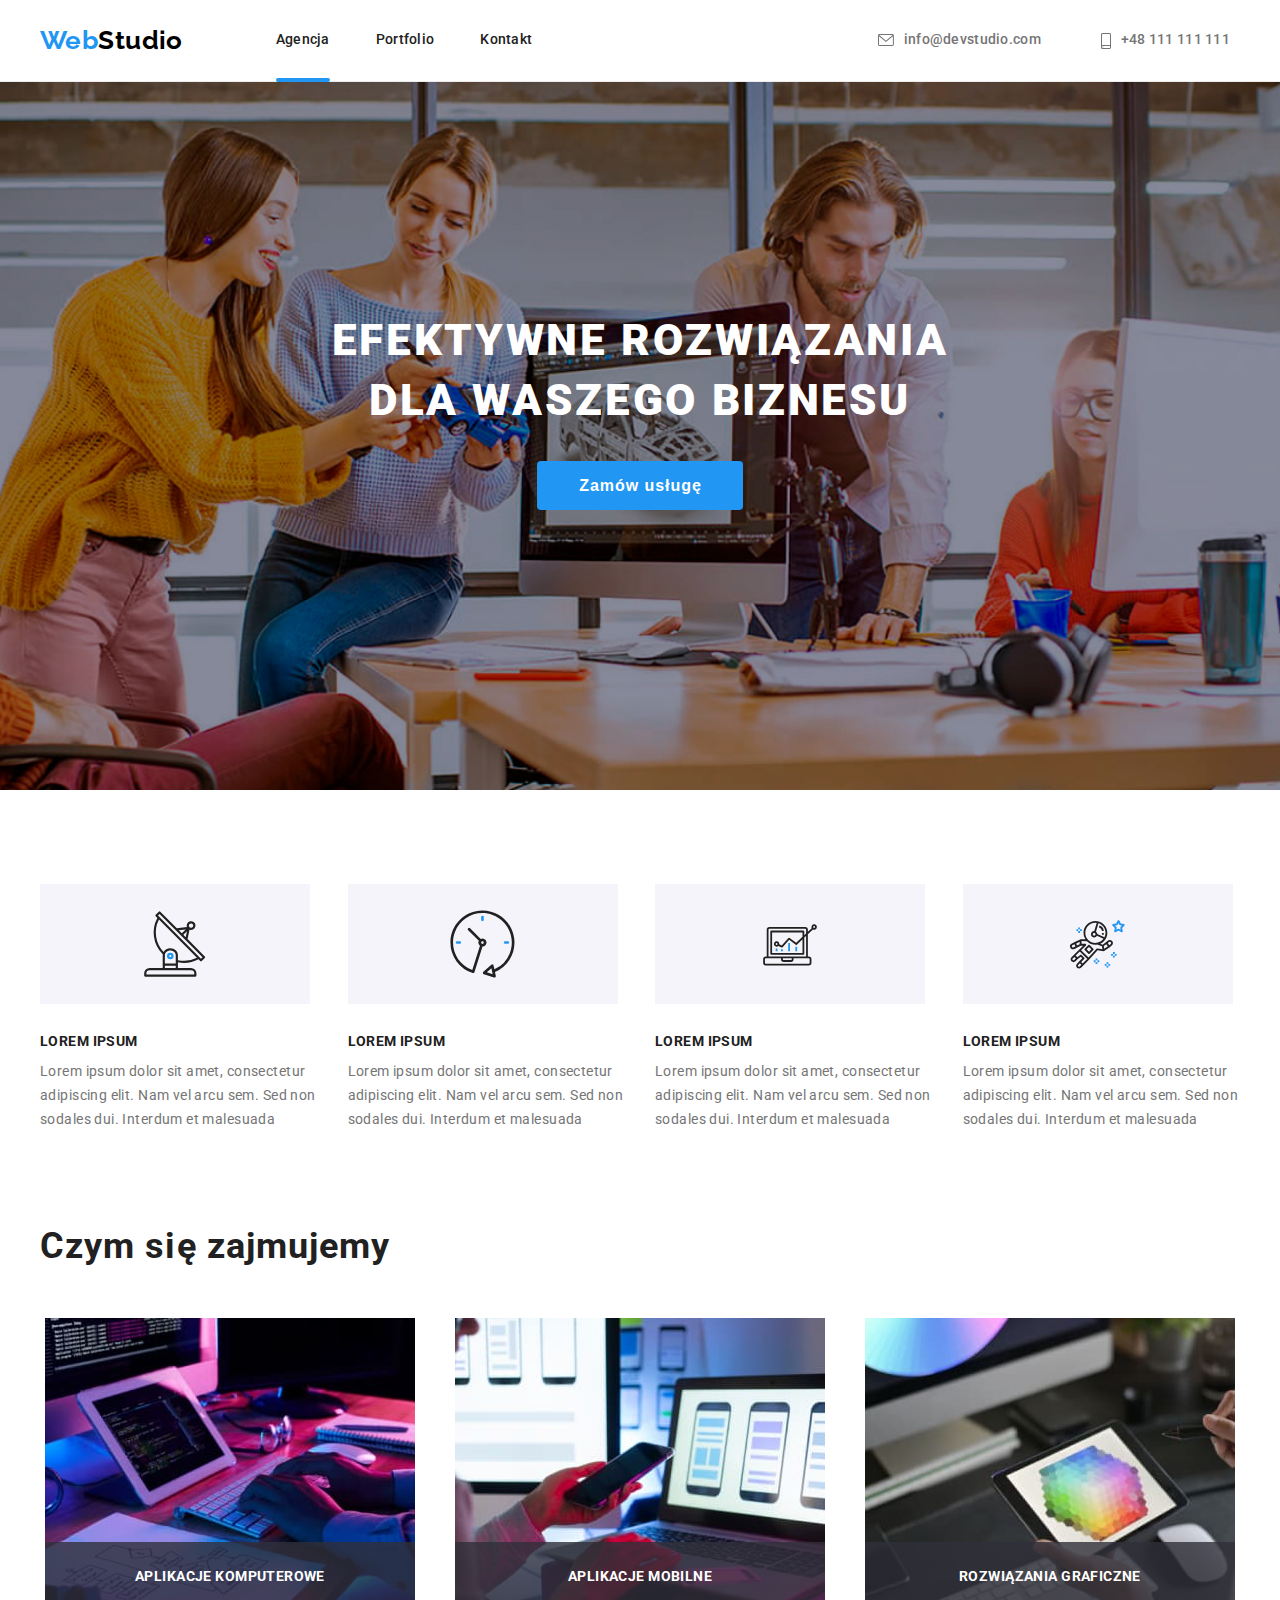
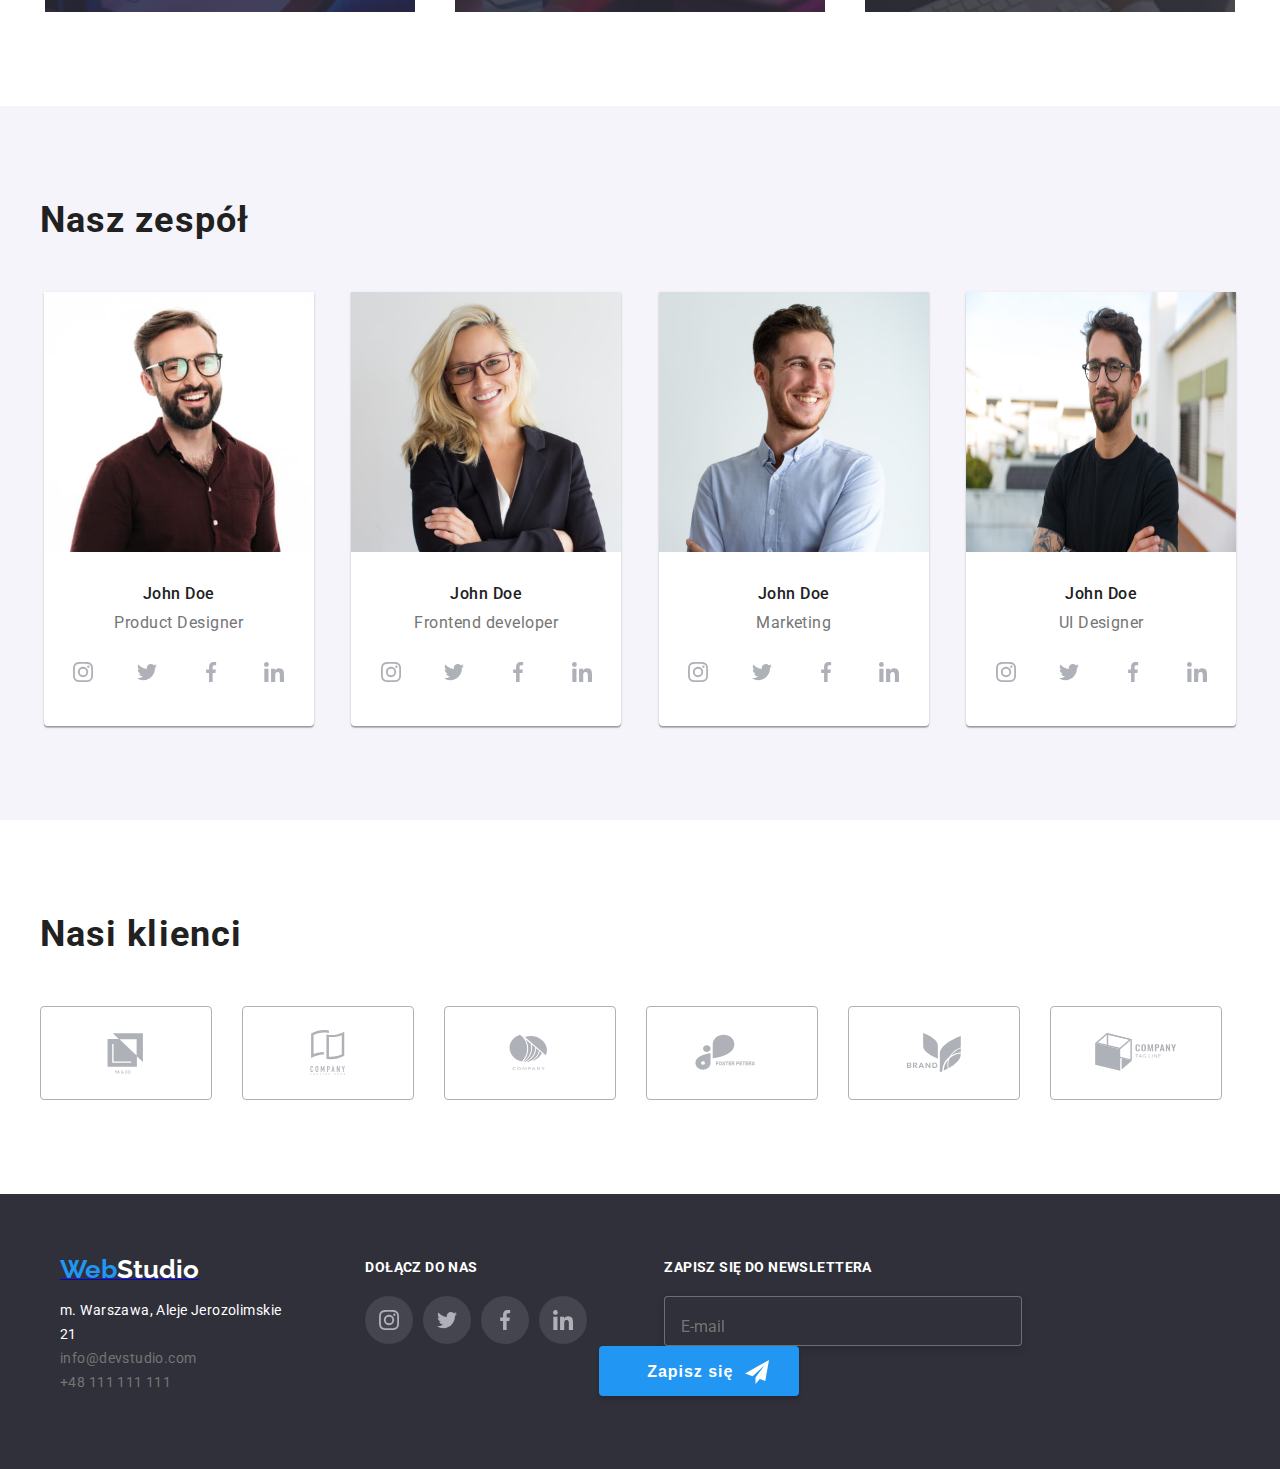
==== index.html @ e1904787 "custom checkbox" ====
<!DOCTYPE html>
<html lang="pl">
  <head>
    <title>WebStudio</title>
    <meta name="description" content="Strona poświęcona projektowaniu stron internetowych." />
    <meta charset="UTF-8" />
    <meta http-equiv="X-UA-Compatible" content="IE=edge" />
    <meta name="viewport" content="width=device-width, initial-scale=1.0" />
    <link rel="preconnect" href="https://fonts.googleapis.com" />
    <link rel="preconnect" href="https://fonts.gstatic.com" crossorigin />
    <link
      href="https://fonts.googleapis.com/css2?family=Raleway:wght@700&family=Roboto:wght@400;500;700;900&display=swap"
      rel="stylesheet"
    />
    <link
      rel="stylesheet"
      href="./modern-normalize.min.css"
      integrity="sha512-wpPYUAdjBVSE4KJnH1VR1HeZfpl1ub8YT/NKx4PuQ5NmX2tKuGu6U/JRp5y+Y8XG2tV+wKQpNHVUX03MfMFn9Q=="
      crossorigin="anonymous"
      referrerpolicy="no-referrer"
    />
    <link rel="stylesheet" href="./css/styles.css" />
  </head>

  <body>
    <header class="header">
      <div class="cointainer">
        <div class="logo-menu">
          <a class="a" href="./"><span class="web">Web</span><span class="studio">Studio</span></a>
          <nav>
            <ul class="menu">
              <li><a class="link-nav is-on" href="./">Agencja</a></li>
              <li><a class="link-nav" href="./portfolio.html">Portfolio</a></li>
              <li><a class="link-nav" href="#contact">Kontakt</a></li>
            </ul>
          </nav>
        </div>
        <ul class="contact-header">
          <li>
            <a class="link-contact-header" href="mailto:info@devstudio.com">
              <svg class="icon-mailto" width="16" height="12">
                <use href="./images/icons.svg#icon-envelope-1"></use></svg
              >info@devstudio.com</a
            >
          </li>
          <li>
            <a class="link-contact-header" href="tel:+48111111111">
              <svg class="icon-smartphone" width="10" height="16">
                <use href="./images/icons.svg#icon-smartphone-1"></use></svg
              >+48 111 111 111</a
            >
          </li>
        </ul>
      </div>
    </header>

    <main>
      <section class="main-box">
        <h1 class="h1" class="cointainer">
          EFEKTYWNE ROZWIĄZANIA <br />
          DLA WASZEGO BIZNESU
        </h1>
        <button class="button" type="button" data-modal-open>Zamów usługę</button>
      </section>
      <section class="section">
        <h2 hidden>Nasze zalety</h2>
        <ul class="name-card">
          <li class="item">
            <div class="icon">
              <svg width="65.32" height="70">
                <use href="./images/icons.svg#icon-antenna-1-1"></use>
              </svg>
            </div>
            <h3 class="advantages">LOREM IPSUM</h3>
            <p class="advantages-paragraph">
              Lorem ipsum dolor sit amet, consectetur adipiscing elit. Nam vel arcu sem. Sed non
              sodales dui. Interdum et malesuada
            </p>
          </li>
          <li class="item">
            <div class="icon">
              <svg width="66.96" height="70">
                <use href="./images/icons.svg#icon-clock-1-1"></use>
              </svg>
            </div>
            <h3 class="advantages">LOREM IPSUM</h3>
            <p class="advantages-paragraph">
              Lorem ipsum dolor sit amet, consectetur adipiscing elit. Nam vel arcu sem. Sed non
              sodales dui. Interdum et malesuada
            </p>
          </li>
          <li class="item">
            <div class="icon">
              <svg width="70" height="53.69">
                <use href="./images/icons.svg#icon-diagram-1-1"></use>
              </svg>
            </div>
            <h3 class="advantages">LOREM IPSUM</h3>
            <p class="advantages-paragraph">
              Lorem ipsum dolor sit amet, consectetur adipiscing elit. Nam vel arcu sem. Sed non
              sodales dui. Interdum et malesuada
            </p>
          </li>
          <li class="item">
            <div class="icon">
              <svg width="54.83" height="60.66">
                <use href="./images/icons.svg#icon-astronaut-1-1"></use>
              </svg>
            </div>
            <h3 class="advantages">LOREM IPSUM</h3>
            <p class="advantages-paragraph">
              Lorem ipsum dolor sit amet, consectetur adipiscing elit. Nam vel arcu sem. Sed non
              sodales dui. Interdum et malesuada
            </p>
          </li>
        </ul>
      </section>
      <section class="projects">
        <h2 class="h2">Czym się zajmujemy</h2>
        <ul class="name-card">
          <li class="item-projects">
            <figure class="img-with-title">
              <img src="images/img.jpg" alt="komputer1" width="370" height="294" />
              <figcaption class="img-title">APLIKACJE KOMPUTEROWE</figcaption>
            </figure>
          </li>
          <li class="item-projects">
            <figure class="img-with-title">
              <img src="images/img1.jpg" alt="komputer2" width="370" height="294" />
              <figcaption class="img-title">APLIKACJE MOBILNE</figcaption>
            </figure>
          </li>
          <li class="item-projects">
            <figure class="img-with-title">
              <img src="images/img2.jpg" alt="komputer3" width="370" height="294" />
              <figcaption class="img-title">ROZWIĄZANIA GRAFICZNE</figcaption>
            </figure>
          </li>
        </ul>
      </section>
      <section class="team">
        <div class="team-box">
          <h2 class="h2">Nasz zespół</h2>
          <ul class="name-card">
            <li class="item-team">
              <img
                src="images/img3.jpg"
                alt="uśmiechnięty mężczyzna w okularach"
                width="270"
                height="260"
              />
              <h3 class="h3">John Doe</h3>
              <p class="p">Product Designer</p>
              <div class="icon-container">
                <a class="icon-social-media"
                  ><svg width="20" height="20" viewBox="0 0 40 40">
                    <use href="./images/icons.svg#icon-instagram-2-1"></use></svg
                ></a>

                <a class="icon-social-media"
                  ><svg width="20" height="20" viewBox="0 0 40 40">
                    <use href="./images/icons.svg#icon-twitter-1-1"></use></svg
                ></a>

                <a class="icon-social-media"
                  ><svg width="20" height="20" viewBox="0 0 40 40">
                    <use href="./images/icons.svg#icon-facebook-1-1"></use></svg
                ></a>

                <a class="icon-social-media"
                  ><svg width="20" height="20" viewBox="0 0 40 40">
                    <use href="./images/icons.svg#icon-linkedin-1-3"></use></svg
                ></a>
              </div>
            </li>
            <li class="item-team">
              <img
                src="images/img4.jpg"
                alt="uśmiechnięta Kobieta w okularach"
                width="270"
                height="260"
              />
              <h3 class="h3">John Doe</h3>
              <p class="p">Frontend developer</p>
              <div class="icon-container">
                <a class="icon-social-media"
                  ><svg width="20" height="20" viewBox="0 0 40 40">
                    <use href="./images/icons.svg#icon-instagram-2-1"></use></svg
                ></a>

                <a class="icon-social-media"
                  ><svg width="20" height="20" viewBox="0 0 40 40">
                    <use href="./images/icons.svg#icon-twitter-1-1"></use></svg
                ></a>

                <a class="icon-social-media"
                  ><svg width="20" height="20" viewBox="0 0 40 40">
                    <use href="./images/icons.svg#icon-facebook-1-1"></use></svg
                ></a>

                <a class="icon-social-media"
                  ><svg width="20" height="20" viewBox="0 0 40 40">
                    <use href="./images/icons.svg#icon-linkedin-1-3"></use></svg
                ></a>
              </div>
            </li>
            <li class="item-team">
              <img src="images/img6.jpg" alt="uśmiechnięty mężczyzna" width="270" height="260" />
              <h3 class="h3">John Doe</h3>
              <p class="p">Marketing</p>
              <div class="icon-container">
                <a class="icon-social-media"
                  ><svg width="20" height="20" viewBox="0 0 40 40">
                    <use href="./images/icons.svg#icon-instagram-2-1"></use></svg
                ></a>

                <a class="icon-social-media"
                  ><svg width="20" height="20" viewBox="0 0 40 40">
                    <use href="./images/icons.svg#icon-twitter-1-1"></use></svg
                ></a>

                <a class="icon-social-media"
                  ><svg width="20" height="20" viewBox="0 0 40 40">
                    <use href="./images/icons.svg#icon-facebook-1-1"></use></svg
                ></a>

                <a class="icon-social-media"
                  ><svg width="20" height="20" viewBox="0 0 40 40">
                    <use href="./images/icons.svg#icon-linkedin-1-3"></use></svg
                ></a>
              </div>
            </li>
            <li class="item-team">
              <img src="images/img5.jpg" alt="Mężczyzna w okularach" width="270" height="260" />
              <h3 class="h3">John Doe</h3>
              <p class="p">UI Designer</p>
              <div class="icon-container">
                <a class="icon-social-media"
                  ><svg width="20" height="20" viewBox="0 0 40 40">
                    <use href="./images/icons.svg#icon-instagram-2-1"></use></svg
                ></a>

                <a class="icon-social-media"
                  ><svg width="20" height="20" viewBox="0 0 40 40">
                    <use href="./images/icons.svg#icon-twitter-1-1"></use></svg
                ></a>

                <a class="icon-social-media"
                  ><svg width="20" height="20" viewBox="0 0 40 40">
                    <use href="./images/icons.svg#icon-facebook-1-1"></use></svg
                ></a>

                <a class="icon-social-media"
                  ><svg width="20" height="20" viewBox="0 0 40 40">
                    <use href="./images/icons.svg#icon-linkedin-1-3"></use></svg
                ></a>
              </div>
            </li>
          </ul>
        </div>
      </section>
      <section class="clients">
        <div class="clients-box">
          <h2 class="h2">Nasi klienci</h2>
          <div class="clients-container">
            <svg class="icon-clients" width="41" height="46.7" viewBox="0 0 40 40">
              <use href="./images/icons.svg#icon-Logo-6"></use></svg
            ><svg class="icon-clients" width="40" height="52" viewBox="0 0 40 40">
              <use href="./images/icons.svg#icon-Logo-7"></use></svg
            ><svg class="icon-clients" width="43.46" height="41.18" viewBox="0 0 40 40">
              <use href="./images/icons.svg#icon-Logo-8"></use></svg
            ><svg class="icon-clients" width="84.44" height="40.62" viewBox="0 0 40 40">
              <use href="./images/icons.svg#icon-Logo-9"></use>
            </svg>
            <svg class="icon-clients" width="62.54" height="45.43" viewBox="0 0 40 40">
              <use href="./images/icons.svg#icon-Logo-10"></use>
            </svg>
            <svg class="icon-clients" width="93.79" height="43.93" viewBox="0 0 40 40">
              <use href="./images/icons.svg#icon-Logo-11"></use>
            </svg>
          </div>
        </div>
      </section>
    </main>

    <footer class="footer-box">
      <div class="cointainer">
        <div>
          <a class="a-footer" href="./"
            ><span class="web">Web</span><span class="studio-footer">Studio</span></a
          >
          <address>
            <ul>
              <li>
                <a
                  class="footer-address"
                  href="https://goo.gl/maps/4mvbAodd3Mhs6b2KA"
                  target="_blank"
                  rel="noopener noreferrer nofollow"
                  >m. Warszawa, Aleje Jerozolimskie 21</a
                >
              </li>
              <li>
                <a class="footer-contact" class="footer" href="mailto:info@devstudio.com"
                  >info@devstudio.com</a
                >
              </li>
              <li>
                <a class="footer-contact" class="footer" href="tel:+48111111111">+48 111 111 111</a>
              </li>
            </ul>
          </address>
        </div>
        <div>
          <p class="join-us">DOŁĄCZ DO NAS</p>

          <div class="join-us-container">
            <a class="icon-join-us"
              ><svg width="20" height="20" viewBox="0 0 40 40">
                <use href="./images/icons.svg#icon-instagram-2-1"></use></svg
            ></a>

            <a class="icon-join-us"
              ><svg width="20" height="20" viewBox="0 0 40 40">
                <use href="./images/icons.svg#icon-twitter-1-1"></use></svg
            ></a>

            <a class="icon-join-us"
              ><svg width="20" height="20" viewBox="0 0 40 40">
                <use href="./images/icons.svg#icon-facebook-1-1"></use></svg
            ></a>

            <a class="icon-join-us"
              ><svg width="20" height="20" viewBox="0 0 40 40">
                <use href="./images/icons.svg#icon-linkedin-1-3"></use></svg
            ></a>
          </div>
        </div>
        <div>
          <p class="submit">ZAPISZ SIĘ DO NEWSLETTERA</p>
          <form name="submit-form" novalidate class="modal-form">
            <input class="footer-input" type="email" name="email" placeholder="E-mail" required />
            <button class="button-sign-in" type="sumbit">
              <div class="p-button-sign-in">
                Zapisz się<svg width="24" height="24" viewBox="0 0 32 32">
                  <use href="./images/icons.svg#icon-icon-send-1"></use>
                </svg>
              </div>
            </button>
          </form>
        </div>
      </div>
    </footer>
    <div class="backdrop is-hidden" data-modal>
      <div class="modal">
        <button type="button" class="close-button" data-modal-close>
          <div class="close-icon">
            <svg width="17" height="17" viewBox="0 0 32 32">
              <use href="./images/icons.svg#icon-close-black-18dp-2-1-1"></use>
            </svg>
          </div>
        </button>

        <header class="modal-header">Zostaw swoje dane w formularzu poniżej</header>

        <form>
          <label for="username"><p class="label-modal">Imię</p></label>
          <div class="input-box">
            <svg class="modal-icon" width="12" height="12" viewBox="0 0 32 32">
              <use href="./images/icons.svg#icon-Vector"></use>
            </svg>
            <input type="text" name="user-name" id="username" />
          </div>

          <label for="userphone"><p class="label-modal">Telefon</p></label>
          <div class="input-box">
            <svg class="modal-icon" width="13" height="13" viewBox="0 0 32 32">
              <use href="./images/icons.svg#icon-Vector-1"></use>
            </svg>
            <input type="number" name="user-phone" id="userphone" />
          </div>

          <label for="useremail"><p class="label-modal">Email</p></label>
          <div class="input-box">
            <svg class="modal-icon" width="15" height="12" viewBox="0 0 32 32">
              <use href="./images/icons.svg#icon-Vector-2"></use>
            </svg>
            <input type="email" name="user-email" id="useremail" />
          </div>

          <label for="textarea"><p class="label-modal">Komentarz</p></label>

          <textarea
            class="modal-textarea"
            type="text"
            name="feedback"
            rows="5"
            hight="120"
            placeholder="Wprowadź tekst"
            id="textarea"
          ></textarea>

          <div class="checkbox-box">
            <label class="form-control checkbox">
              <span class="form-control_input checkbox_input">
                <input type="checkbox" name="checkbox" />
                <span class="input_control">
                  <svg
                    width="16"
                    height="15"
                    viewBox="0 0 42 32"
                    aria-hidden="true"
                    focusable="false"
                  >
                    <path
                      fill="none"
                      stroke="currentColor"
                      stroke-width=".64"
                      d="m6.263 15.205-.22-.21-3.307 3.132 11.651 11.114L38.864 5.89l-3.285-3.134-21.192 20.197-8.124-7.75z"
                    />
                  </svg>
                </span>
              </span>
              Oświadczam iż akceptuję <a href="./" class="modal-agreement">Regulamin</a> i
              <a href="./" class="modal-agreement">Politykę Prywatności.</a>
            </label>
          </div>

          <div class="button-box">
            <button class="modal-buttom" type="submit">Wyślij</button>
          </div>
        </form>
      </div>
    </div>
    <script src="./js/modal.js"></script>
  </body>
</html>
---- css/styles.css ----
body {
  font-family: 'Roboto', 'sans-serif';
  color: var(--main-color);
  font-size: 14px;
  text-decoration: none;
  margin: 0px;
}

:root {
  --main-color: #212121;
  --secondary-color: #757575;
  --highlight-color: #2196f3;
}

.link-nav:hover,
.link-nav:focus {
  color: var(--highlight-color);
  text-decoration: none;
  letter-spacing: 0.02em;
  line-height: 1.14;
  display: flex;
  transition-duration: 250ms;
  transition-timing-function: cubic-bezier(0.4, 0, 0.2, 1);
}

.header {
  text-decoration: none;
  width: 100%;
  padding: 0px;
  display: flex;
  margin: 0 auto;
  justify-content: space-between;
  border-bottom: 1px solid #ececec;
}

.header .cointainer {
  display: flex;
  align-items: center;
  justify-content: space-between;
  width: 100%;
  margin: 0 auto;
}

nav {
  display: block;
}

.logo-menu {
  display: flex;
  margin: 0px;
}

.link-nav {
  color: var(--main-color);
  text-decoration: none;
  letter-spacing: 0.02em;
  line-height: 1.14;
  font-style: normal;
  font-weight: 500;
  font-size: 14px;
  display: flex;
  margin: 32px 46px 32px 0px;
  transition-property: color;
}

.is-on {
  position: relative;
}

.is-on::after {
  content: '';
  position: absolute;
  background: var(--highlight-color);
  border-radius: 2px;
  width: 100%;
  height: 4px;
  margin-top: 46px;
}

.menu {
  display: flex;
  margin: 0px;
  flex-grow: 2;
  justify-content: flex-start;
}

.contact-header {
  display: flex;
  margin: 0px;
}

.logo-menu .link-contact-header {
  display: flex;
  align-items: center;
  justify-content: space-between;
}

.link-contact-header {
  color: var(--secondary-color);
  cursor: pointer;
  letter-spacing: 0.02em;
  line-height: 1.14;
  text-decoration: none;
  font-weight: 500;
  font-size: 14px;
  display: flex;
  padding: 0px 10px 0px 50px;
  align-items: center;
  transition-property: color;
}

.link-contact-header:hover,
.link-contact-header:focus {
  color: var(--highlight-color);
  text-decoration: none;
  letter-spacing: 0.02em;
  line-height: 1.14;
  cursor: pointer;
  font-weight: 500;
  font-size: 14px;
  display: flex;
  transition-duration: 250ms;
  transition-timing-function: cubic-bezier(0.4, 0, 0.2, 1);
}

.link-contact-header:focus,
.link-contact-header:hover svg {
  fill: var(--highlight-color);
  transition-duration: 250ms;
  transition-timing-function: cubic-bezier(0.4, 0, 0.2, 1);
}

.a {
  text-decoration: none;
  color: black;
  cursor: pointer;
  letter-spacing: 0.03em;
  align-items: center;
  margin: 0px;
  justify-content: start;
  padding: 25px 93px 25px 0px;
}

.studio:hover,
.studio:focus,
.studio-footer:hover,
.studio-footer:focus,
.web:focus,
.web:hover {
  color: var(--highlight-color);
  transition-duration: 250ms;
  transition-timing-function: cubic-bezier(0.4, 0, 0.2, 1);
}

.h1 {
  letter-spacing: 0.06em;
  line-height: 1.36;
  font-style: normal;
  font-weight: 900;
  font-size: 44px;
}

.web {
  font-family: Raleway;
  color: var(--highlight-color);
  font-size: 26px;
  font-style: bold;
  text-decoration: none;
  line-height: 1.19;
  font-style: normal;
  font-weight: 700;
  font-size: 26px;
  transition-property: color;
}

.studio {
  font-family: Raleway;
  color: #000000;
  font-size: 26px;
  font-style: bold;
  text-decoration: none;
  line-height: 1.19;
  font-style: normal;
  font-weight: 700;
  font-size: 26px;
  transition-property: color;
}

.main-box {
  background-color: #2f303a;
  background-image: url('../images/img10.jpg'), url('../images/img10overlay.jpg'),
    linear-gradient(to right, #2f303a 40%, transparent);
  background-position: center;
  background-size: cover;
  background-repeat: no-repeat;
  color: #ffffff;
  text-align: center;
  padding-top: 200px;
  padding-bottom: 280px;
  margin: 0px;
}

.button:hover,
.button:focus {
  color: #000000;
  background-color: var(--highlight-color);
  line-height: 1.87;
  font-style: normal;
  font-weight: 700;
  font-size: 16px;
  padding: 10px 41px 10px 42px;
  transition-duration: 250ms;
  transition-timing-function: cubic-bezier(0.4, 0, 0.2, 1);
}

.button {
  background-color: var(--highlight-color);
  color: #ffffff;
  font-size: 16px;
  border-radius: 4px;
  cursor: pointer;
  align-items: center;
  letter-spacing: 0.06em;
  line-height: 1.87;
  font-style: normal;
  font-weight: 700;
  font-size: 16px;
  border-style: none;
  padding: 10px 41px 10px 42px;
  transition-property: color, background-color;
}

.advantages {
  font-weight: 700;
  text-align: center;
  letter-spacing: 0.03em;
  line-height: 1.14;
  font-style: normal;
  font-size: 14px;
  padding-bottom: 10px;
  margin: 0px;
}

.advantages-paragraph {
  color: var(--secondary-color);
  letter-spacing: 0.03em;
  line-height: 1.71;
  font-style: normal;
  font-size: 14px;
  padding: 0px;
  margin: 0px;
}

.projects {
  max-width: 1200px;
  padding-bottom: 94px;
  margin-left: auto;
  margin-right: auto;
  justify-items: left;
}

.team {
  max-width: 100%;
  background-color: #f5f4fa;
  margin: 0px;
}

.team-box {
  max-width: 1200px;
  padding-top: 94px;
  padding-bottom: 94px;
  margin-left: auto;
  margin-right: auto;
  justify-items: left;
}

.h2 {
  text-align: center;
  letter-spacing: 0.03em;
  line-height: 1.16;
  font-style: normal;
  font-weight: 700;
  font-size: 36px;
  justify-items: center;
  margin-bottom: 50px;
  margin-top: 0px;
}

.section.h2 {
  margin: 0px;
  padding: 0px;
}

.h3 {
  font-weight: 500;
  letter-spacing: 0.03em;
  line-height: 1.18;
  font-style: normal;
  font-size: 16px;
  padding-bottom: 10px;
}

.p {
  color: var(--secondary-color);
  letter-spacing: 0.03em;
  line-height: 1.18;
  font-style: normal;
  font-weight: 400;
  font-size: 16px;
  margin: 0px;
}

.footer-box {
  background-color: #2f303a;
  color: #ffffff;
  text-decoration: none;
  padding: 60px;
}

.studio-footer {
  font-family: Raleway;
  color: #ffffff;
  font-size: 26px;
  font-style: bold;
  text-decoration: none;
  line-height: 1.19;
  font-style: normal;
  font-weight: 700;
  transition-property: color;
}

.footer-address {
  color: #ffffff;
  text-decoration: none;
  font-style: normal;
  letter-spacing: 1px;
  cursor: pointer;
  letter-spacing: 0.03em;
  line-height: 1.71;
  transition-property: color;
}

.footer-address:hover,
.fotter-address:focus,
.footer-contact:hover,
.footer-contact:focus {
  color: var(--highlight-color);
  text-decoration: none;
  letter-spacing: 0.03em;
  line-height: 1.71;
  transition-duration: 250ms;
  transition-timing-function: cubic-bezier(0.4, 0, 0.2, 1);
}

.footer-contact {
  color: var(--secondary-color);
  font-style: normal;
  cursor: pointer;
  letter-spacing: 0.03em;
  line-height: 1.71;
  text-decoration: none;
}
.cointainer {
  display: flex;
  max-width: 1200px;
  margin: 0 auto;
  /* justify-content: space-between; */
}

ul {
  list-style-type: none;
  padding: 0px;
}

.section {
  max-width: 1200px;
  padding-top: 94px;
  padding-bottom: 94px;
  margin-left: auto;
  margin-right: auto;
  justify-items: left;
}

.name-card {
  display: flex;
  gap: 30px;
  margin: 0px;
  list-style: none;
  justify-content: left;
  width: 100%;
}

.item {
  flex-basis: calc((100% - 90px) / 4);
  justify-content: left;
  margin: 0px;
  display: flex;
  flex-wrap: wrap;
}

.item-projects {
  justify-content: center;
  margin-left: auto;
  margin-right: auto;
}

.img-with-title {
  position: relative;
  margin: 0px;
  display: flex;
}

.img-title {
  position: absolute;
  left: 0;
  right: 0;
  background-color: rgba(47, 48, 58, 0.8);
  color: #ffffff;
  text-align: center;
  font-size: 14px;
  font-weight: 700;
  line-height: 1.14;
  letter-spacing: 0.03em;
  bottom: 0;
  padding: 27px;
  margin: 0;
}

.item-team {
  margin-left: auto;
  margin-right: auto;
  box-shadow: 0px 1px 3px rgba(0, 0, 0, 0.12), 0px 1px 1px rgba(0, 0, 0, 0.14),
    0px 2px 1px rgba(0, 0, 0, 0.2);
  border-radius: 0px 0px 4px 4px;
  background-color: #ffffff;
  padding: 0px;
  gap: 30px;
}

.item-team .h3 {
  text-align: center;
  padding-top: 30px;
  padding-bottom: 0px;
  margin: 0px;
}

.item-team .p {
  text-align: center;
  padding-top: 10px;
  margin: 0px;
}

.icon {
  display: flex;
  justify-content: center;
  align-items: center;
  background-color: #f5f4fa;
  background-size: 270px 120px;
  object-position: 50% 50%;
  width: 270px;
  height: 120px;
  padding: 0px;
  margin-bottom: 30px;
}

.icon-mailto {
  fill: var(--secondary-color);
  padding: 34px 10px 34px 0px;
}

.icon-smartphone {
  fill: var(--secondary-color);
  padding: 33px 10px 31px 0px;
}

.icon-container {
  margin: 16px 0px 30px 0px;
  justify-content: space-evenly;
  display: flex;
}

.icon-social-media {
  fill: #afb1b8;
  padding: 14px;
  display: flex;
  border-radius: 50%;
  transition-property: fill, background-color;
}

.icon-social-media:focus,
.icon-social-media:hover {
  background-color: var(--highlight-color);
  fill: #ffffff;
  border-radius: 50%;
  cursor: pointer;
  transition-duration: 250ms;
  transition-timing-function: cubic-bezier(0.4, 0, 0.2, 1);
}

.clients {
  max-width: 100%;
  background-color: #ffffff;
  margin: 0px;
}

.clients-box {
  max-width: 1200px;
  margin-left: auto;
  margin-right: auto;
  justify-items: left;
}

.clients .h2 {
  padding-top: 94px;
  padding-bottom: 50px;
  margin: 0px;
}

.clients-container {
  justify-content: space-evenly;
  gap: 30px;
  display: flex;
}

.icon-clients {
  border: 1px solid;
  border-color: #afb1b8;
  border-radius: 4px;
  width: 170px;
  height: 92px;
  margin-bottom: 94px;
  fill: #afb1b8;
  cursor: pointer;
  transition-property: fill, border-color;
}

.icon-clients:focus,
.icon-clients:hover {
  fill: var(--highlight-color);
  border-color: var(--highlight-color);
  transition-duration: 250ms;
  transition-timing-function: cubic-bezier(0.4, 0, 0.2, 1);
}

.join-us {
  color: #ffffff;
  letter-spacing: 0.03em;
  line-height: 1.14;
  font-style: normal;
  font-size: 14px;
  font-weight: 700;
  padding: 6px 0px 20px 70px;
  margin: 0px;
}

.join-us-container {
  margin-left: 70px;
  justify-content: space-evenly;
  gap: 10px;
  display: flex;
}

.a-footer {
  padding: 25px 0px 25px 0px;
}

.icon-join-us {
  fill: #afb1b8;
  background-color: #ffffff1a;
  padding: 14px;
  border-radius: 50%;
  cursor: pointer;
  display: flex;
  transition-property: background-color;
}

.icon-join-us:focus,
.icon-join-us:hover {
  background-color: var(--highlight-color);
  fill: #ffffff;
  border-radius: 50%;
  cursor: pointer;
  transition-duration: 250ms;
  transition-timing-function: cubic-bezier(0.4, 0, 0.2, 1);
}

.submit {
  display: flex;
  color: #ffffff;
  letter-spacing: 0.03em;
  line-height: 1.14;
  font-style: normal;
  font-size: 14px;
  font-weight: 700;
  padding: 6px 0px 20px 77px;
  margin: 0px;
}

.footer-input {
  box-sizing: border-box;
  border-color: rgba(255, 255, 255, 0.3);
  background-color: #2f303a;
  margin-left: 77px;
  width: 358px;
  height: 50px;
  padding-left: 16px;

  font-family: Roboto;
  font-size: 16px;
  line-height: 20px;
  letter-spacing: 1.25;
  text-align: left;
  border: 1px solid rgba(255, 255, 255, 0.3);
  filter: drop-shadow(0px 4px 4px rgba(0, 0, 0, 0.15));
  border-radius: 4px;
  transition-property: color, border-color, fill;
}

.footer-input:focus,
.footer-input:hover {
  border-color: var(--highlight-color);
  background-color: #2f303a;
  margin-left: 77px;
  width: 358px;
  height: 50px;
  padding-left: 16px;

  font-family: Roboto;
  font-size: 16px;
  line-height: 20px;
  letter-spacing: 1.25;
  text-align: left;
  color: var(--highlight-color);
  border: 1px solid;
  filter: drop-shadow(0px 4px 4px rgba(0, 0, 0, 0.15));
  border-radius: 4px;
  transition-duration: 250ms;
  transition-timing-function: cubic-bezier(0.4, 0, 0.2, 1);
}

.button-sign-in {
  position: relative;
  width: 200px;
  height: 50px;
  background: #2196f3;
  box-shadow: 0px 4px 4px rgba(0, 0, 0, 0.15);
  border-radius: 4px;
  margin-left: 12px;
  border: none;
}

.p-button-sign-in {
  display: flex;
  color: #ffffff;
  fill: #ffffff;
  position: relative;
  font-size: 16px;
  font-weight: 700;
  line-height: 1.87;
  letter-spacing: 0.06em;
  margin: 10px 24px 10px 42px;
  align-items: center;
  justify-content: space-between;
  transition-property: fill, color, background-color;
}

.p-button-sign-in:hover,
.p-button-sign-in:focus {
  color: #000000;
  fill: #000000;
  background-color: var(--highlight-color);
  line-height: 1.87;
  font-style: normal;
  font-weight: 700;
  font-size: 16px;
  letter-spacing: 0.06em;
  margin: 10px 24px 10px 42px;
  transition-duration: 250ms;
  transition-timing-function: cubic-bezier(0.4, 0, 0.2, 1);
}

/*    OKNO MODALNE    */

.backdrop {
  position: fixed;
  left: 0;
  right: 0;
  top: 0;
  bottom: 0;
  width: 100%;
  height: 100%;
  transition: visibility 0.6s linear, opacity 0.6s linear;
  background-color: rgba(0, 0, 0, 0.2);
}

.modal {
  transition: transform 0.6s linear;
  position: absolute;
  top: 50%;
  left: 50%;
  transform: translate(-50%, -50%) scale(1);
  width: 528px;
  min-height: 581px;
  background: #ffffff;
  box-shadow: 0px 1px 3px rgba(0, 0, 0, 0.12), 0px 1px 1px rgba(0, 0, 0, 0.14),
    0px 2px 1px rgba(0, 0, 0, 0.2);
  border-radius: 4px;
  padding: 40px;
}

.is-hidden .modal {
  transform: translate(-50%, -50%) scale(0);
}

.is-hidden {
  pointer-events: none;
  visibility: hidden;
  opacity: 0;
}

.close-button {
  position: absolute;
  top: 8px;
  right: 8px;
  background: transparent;
  border: 1px solid rgba(0, 0, 0, 0.1);
  border-radius: 50%;
  cursor: pointer;
  padding: 5px;
  transition-property: background-color, fill;
}

.close-icon {
  fill: #000000;
  background-color: transparent;
  display: flex;
  justify-content: center;
  align-items: center;
  border-radius: 50%;
  transition-property: fill, background-color;
}

.close-button:hover,
.close-button:focus,
.close-icon:hover,
.close-icon:focus {
  background-color: var(--highlight-color);
  fill: #ffffff;
  transition-duration: 250ms;
  transition-timing-function: cubic-bezier(0.4, 0, 0.2, 1);
}

.modal-header {
  font-family: Roboto;
  font-size: 20px;
  font-weight: 700;
  line-height: 1.15;
  letter-spacing: 0.03em;
  text-align: center;
  margin-bottom: 2px;
}

.modal-icon {
  position: absolute;
  top: 50%;
  transform: translate(10px, -50%);
}

input {
  padding-top: 12px;
  padding-left: 42px;
}

input,
textarea {
  border: none;
  outline: none;
}

input:hover,
input:focus,
textarea:hover,
textarea:focus {
  outline: none;
}

.input-box {
  position: relative;
  border: 1px solid rgba(33, 33, 33, 0.2);
  border-radius: 4px;
  height: 40px;
}

.input-box:focus-within,
.modal-textarea:focus-within {
  border-color: #2196f3;
  fill: #2196f3;
}

.label-modal {
  font-family: Roboto;
  font-size: 12px;
  font-weight: 400;
  line-height: 1.16;
  letter-spacing: 0.01em;
  text-align: left;
  margin-bottom: 4px;
  margin-top: 10px;
}

.modal-textarea .input-box {
  font-family: Roboto;
  font-size: 12px;
  line-height: 1.16;
  letter-spacing: 0.01em;
  border-radius: 4px;
  color: var(--highlight-color);
  border: 1px solid rgba(33, 33, 33, 0.2);
}

textarea {
  font-family: Roboto;
  font-size: 12px;
  line-height: 1.16;
  letter-spacing: 0.01em;
  resize: none;
  width: 495px;
  height: 120px;
  position: relative;
  border: 1px solid rgba(33, 33, 33, 0.2);
  border-radius: 4px;
  padding: 12px 16px;
  margin-right: 40px;
}

.modal-buttom {
  position: relative;
  width: 200px;
  height: 50px;
  background: #2196f3;
  box-shadow: 0px 4px 4px rgba(0, 0, 0, 0.15);
  border-radius: 4px;
  border: none;

  font-family: Roboto;
  font-size: 16px;
  font-weight: 700;
  line-height: 1.87;
  letter-spacing: 0.06em;
  text-align: center;
  color: #ffffff;
  margin-top: 40px;
}

.modal-agreement {
  font-family: Roboto;
  font-size: 14px;
  font-weight: 400;
  line-height: 1.71;
  letter-spacing: 0.03em;
  text-align: left;
  margin-top: 20px;
  margin-bottom: 30px;
}

.button-box {
  display: flex;
  justify-content: center;
}

/* CUSTOM CHECKBOX */

.checkbox-box {
  margin-top: 20px;
  margin-bottom: 40px;
  display: flex;
  align-items: center;
}

.checkbox {
  .input_control {
    border-radius: 2px;
    color: var(--highlight-color);
    border: 1px solid black;
  }
}

.input_control svg {
  width: 15px;
  transform: scale(0);
  transition-duration: 250ms;
  transition-timing-function: cubic-bezier(0.4, 0, 0.2, 1);
}

input:checked + .input_control svg {
  transform: scale(1);
}
/*   PORTFOLIO    */

.portfolio-button {
  background-color: #f5f4fa;
  border: none;
  color: var(--main-color);
  text-align: center;
  text-decoration: none;
  display: inline-block;
  font-size: 16px;
  border-radius: 4px;
  cursor: pointer;
  align-items: center;
  font-weight: 500;
  line-height: 1.62;
  border-style: none;
  font-style: normal;
  padding: 6px 22px 6px 22px;
  margin-left: 4px;
  margin-right: 4px;
  transition-property: color, background-color;
}

.portfolio-button:hover,
.portfolio-button:focus {
  color: #ffffff;
  background-color: var(--highlight-color);
  font-weight: 500;
  line-height: 1.62;
  font-style: normal;
  font-size: 16px;
  border-style: none;
  box-shadow: 0px 3px 1px rgba(0, 0, 0, 0.1), 0px 1px 2px rgba(0, 0, 0, 0.08),
    0px 2px 2px rgba(0, 0, 0, 0.12);
  border-radius: 4px;
  transition-duration: 250ms;
  transition-timing-function: cubic-bezier(0.4, 0, 0.2, 1);
}

.buttons {
  display: flex;
  justify-content: center;
  margin: 0px;
  padding-top: 94px;
  padding-bottom: 50px;
}

.section .buttons {
  display: flex;
  padding-top: 94px;
  padding-bottom: 50px;
  justify-content: center;
}

.section.pictures {
  max-width: 1200px;
  padding-top: 0px;
  margin-left: auto;
  margin-right: auto;
  margin-top: 0px;
}

.pictures {
  display: flex;
  flex-wrap: wrap;
  gap: 30px;
  padding: 0;
  list-style: none;
  margin: 0px;
}

.portfolio-pictures:hover {
  box-shadow: 0px 1px 1px rgba(0, 0, 0, 0.12), 0px 4px 4px rgba(0, 0, 0, 0.06),
    1px 4px 6px rgba(0, 0, 0, 0.16);
  transition-duration: 250ms;
  transition-timing-function: cubic-bezier(0.4, 0, 0.2, 1);
}

.portfolio-pictures {
  flex-basis: calc((1170px - 60px) / 3);
  margin: 0px;
  padding: 0px;
  background-color: #fff;
  box-sizing: border-box;
  border-left: 1px solid #eeeeee;
  border-right: 1px solid #eeeeee;
  border-bottom: 1px solid #eeeeee;
  transition-property: box-shadow;
}

.portfolio-pictures .h3 {
  padding: 20px 24px 4px 24px;
}

.section1 {
  max-width: 1200px;
  margin-left: auto;
  margin-right: auto;
  justify-items: left;
}

.section2 {
  max-width: 1200px;
  margin-left: auto;
  margin-right: auto;
  justify-items: left;
  padding-top: 0px;
  padding-bottom: 94px;
}

.portfolio-h3 {
  padding: 20px 24px 4px 24px;
  margin: 0px;
}

.portfolio-p {
  padding: 0px 24px 20px 24px;
  margin: 0px;
}

.overlay-box {
  display: block;
  width: 100%;
  height: 294px;
  object-fit: cover;
  position: relative;
  overflow: hidden;
}

.overlay {
  width: 370px;
  height: 100%;
  position: absolute;
  margin: 0;
  left: 0;
  right: 0;
  top: 0;
  bottom: 0;
  color: #ffffff;
  background-color: rgba(33, 150, 243, 0.9);
  transform: translateY(100%);
  transition-duration: 250ms;
  transition-timing-function: cubic-bezier(0.4, 0, 0.2, 1);
  overflow: hidden;

  font-size: 18px;
  line-height: 1.55;
  letter-spacing: 0.03em;
  text-align: left;
  padding-top: 49px;
  padding-left: 24px;
  padding-right: 45px;
}

.portfolio-pictures:hover .overlay {
  transform: translateY(0);
  transition-duration: 250ms;
  transition-timing-function: cubic-bezier(0.4, 0, 0.2, 1);
}
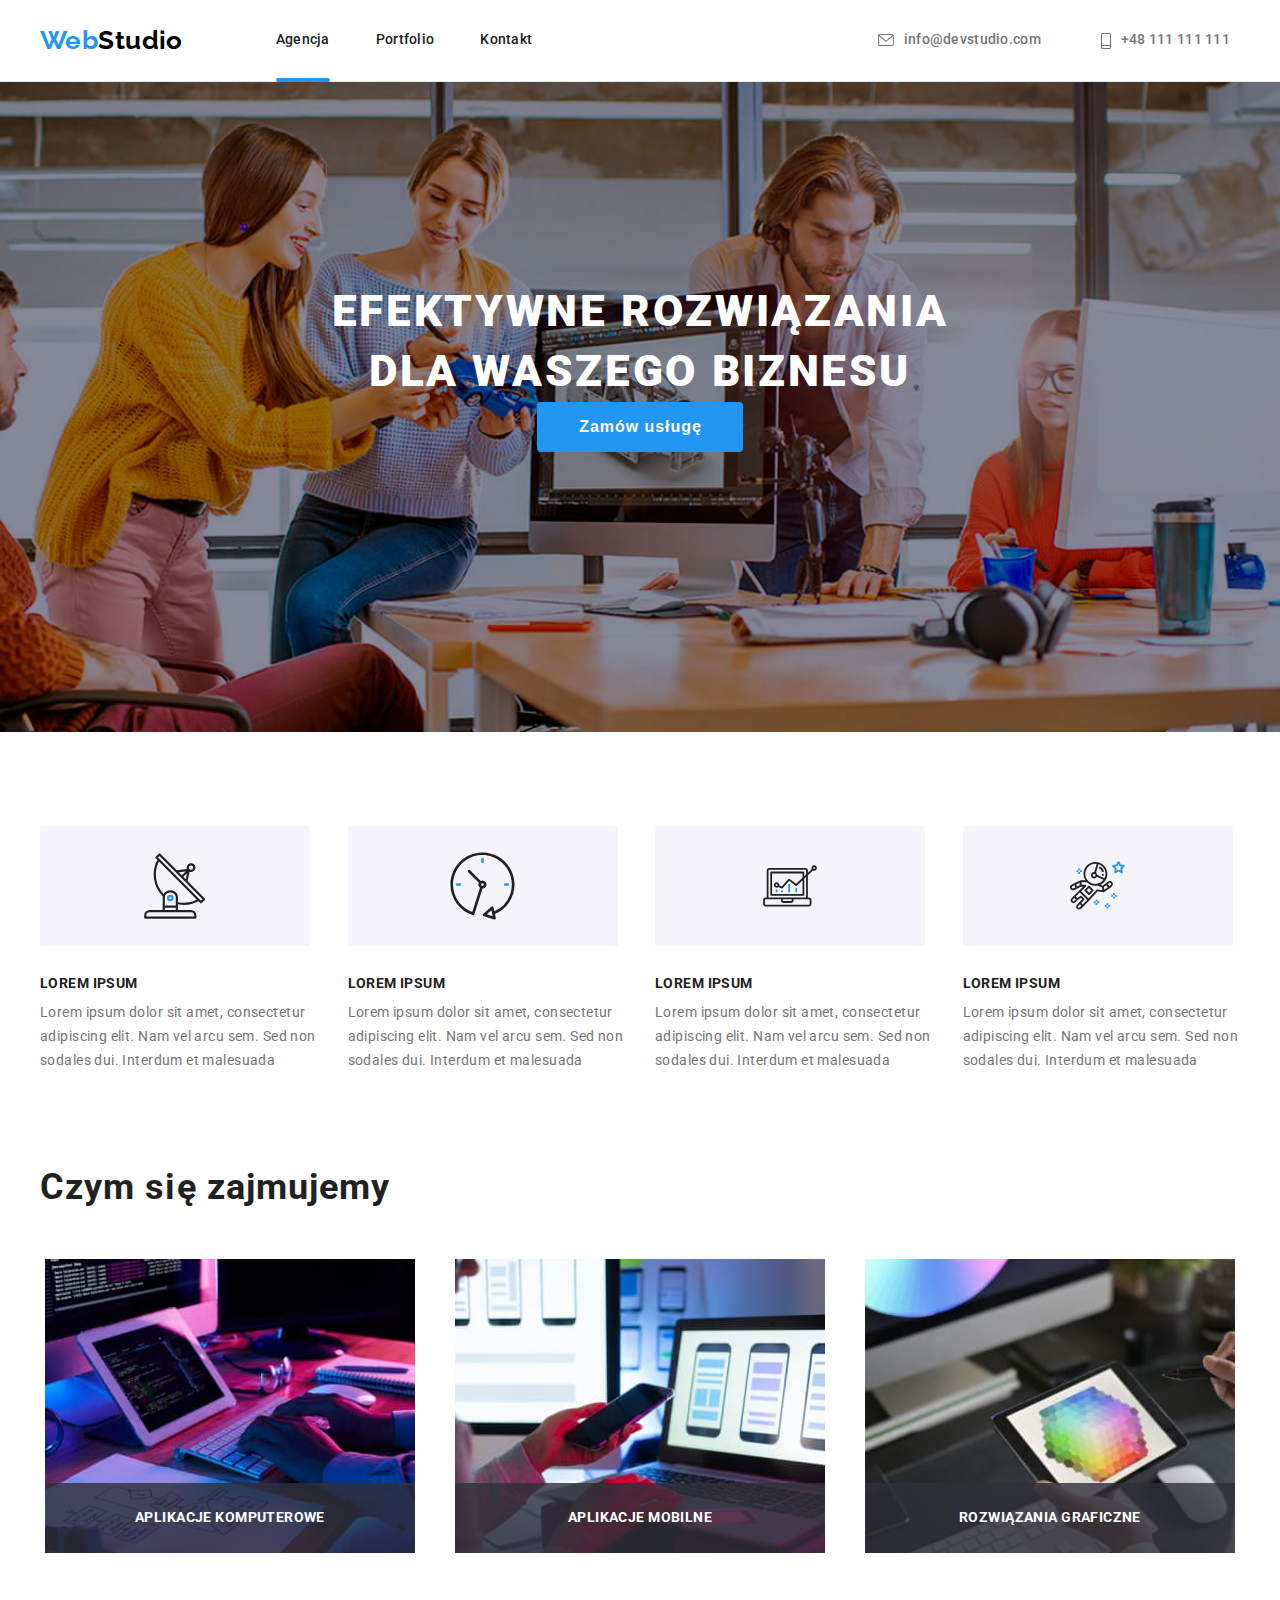
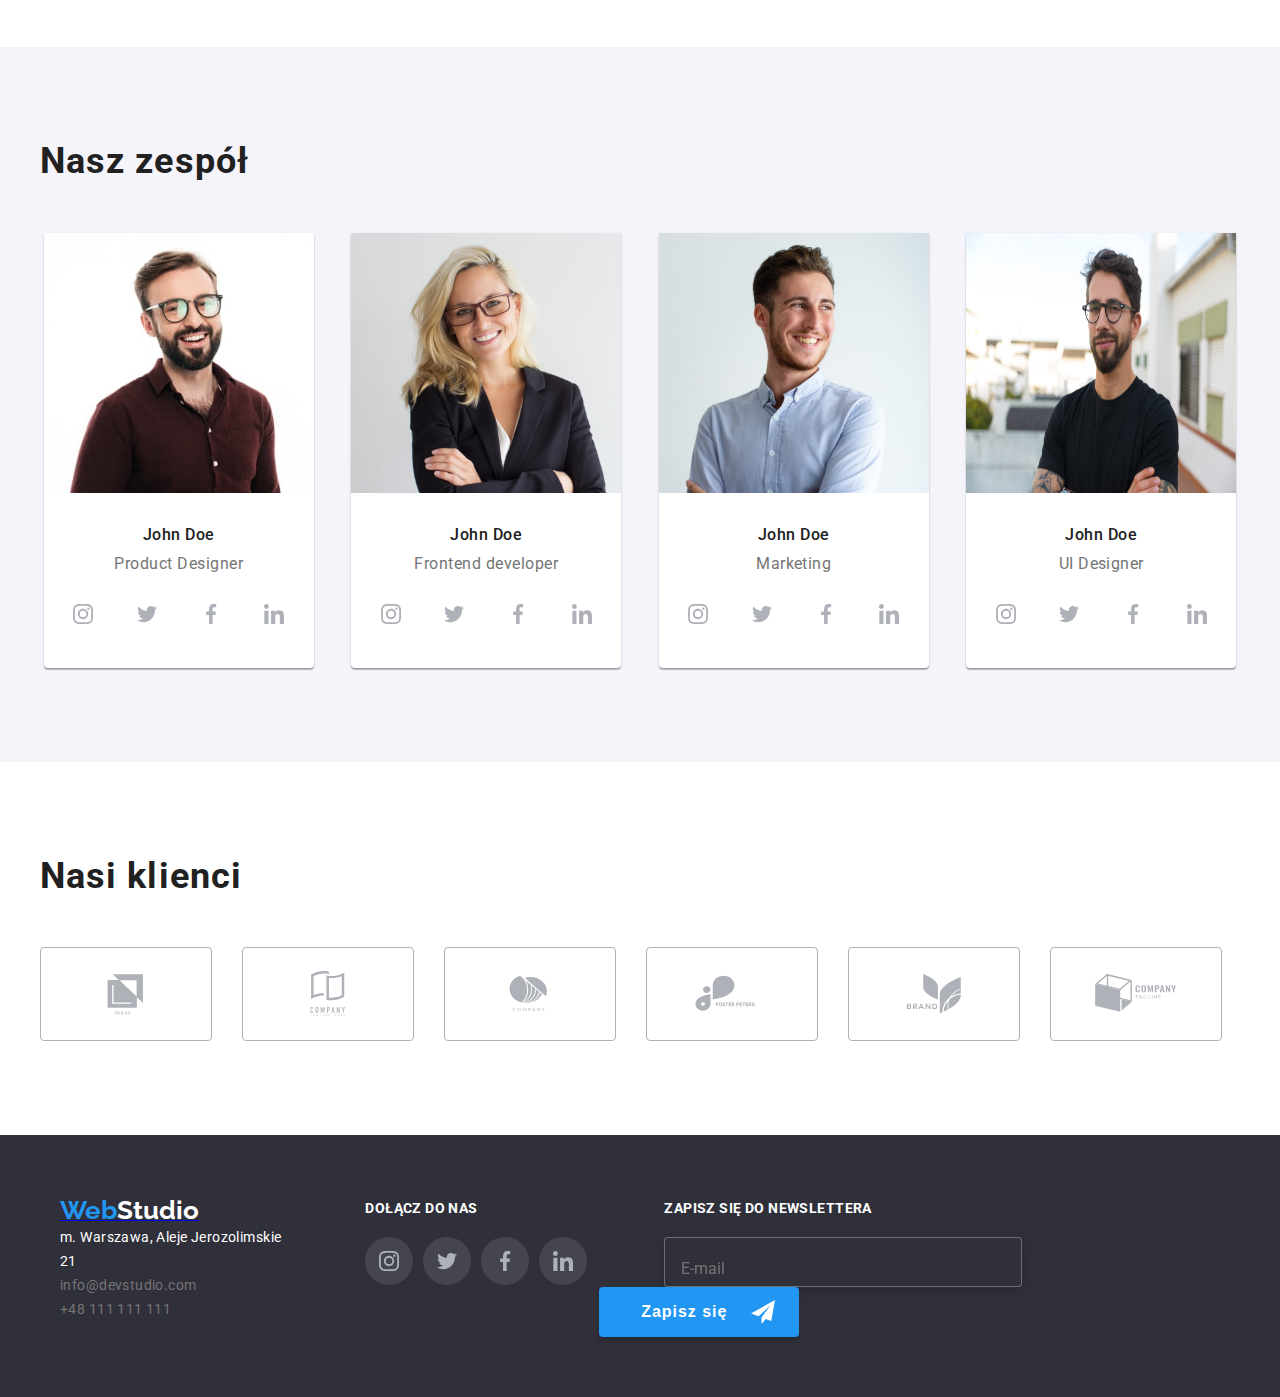
==== commit aa81e535: "custom chceckbox + check icon" ====
--- a/index.html
+++ b/index.html
@@ -400,30 +400,17 @@
             id="textarea"
           ></textarea>
 
-          <div class="checkbox-box">
-            <label class="form-control checkbox">
-              <span class="form-control_input checkbox_input">
-                <input type="checkbox" name="checkbox" />
-                <span class="input_control">
-                  <svg
-                    width="16"
-                    height="15"
-                    viewBox="0 0 42 32"
-                    aria-hidden="true"
-                    focusable="false"
-                  >
-                    <path
-                      fill="none"
-                      stroke="currentColor"
-                      stroke-width=".64"
-                      d="m6.263 15.205-.22-.21-3.307 3.132 11.651 11.114L38.864 5.89l-3.285-3.134-21.192 20.197-8.124-7.75z"
-                    />
-                  </svg>
-                </span>
-              </span>
-              Oświadczam iż akceptuję <a href="./" class="modal-agreement">Regulamin</a> i
-              <a href="./" class="modal-agreement">Politykę Prywatności.</a>
-            </label>
+          <div class="checkbox">
+            <div class="chceckbox_control">
+              <input type="checkbox" id="check" name="check" value="1" class="checkbox_input" />
+              <svg class="checkbox-icon" width="16" height="15" viewBox="0 0 42 32">
+                <use href="./images/icons.svg#icon-Vector-3"></use>
+              </svg>
+              <label class="chceckbox_label" for="check">
+                Oświadczam iż akceptuję <a href="./" class="modal-agreement">Regulamin</a> i
+                <a href="./" class="modal-agreement">Politykę Prywatności.</a>
+              </label>
+            </div>
           </div>
 
           <div class="button-box">
--- a/css/styles.css
+++ b/css/styles.css
@@ -870,6 +870,84 @@
 
 /* CUSTOM CHECKBOX */
 
+*,
+*::before,
+*::after {
+  margin: 0;
+  padding: 0;
+  border: 0;
+}
+
+.checkbox {
+  display: inline-flex;
+  justify-content: center;
+  align-items: center;
+}
+
+.checkbox-icon {
+  fill: #ffffff;
+  border-radius: 2px;
+  width: 16px;
+  height: 15px;
+  background-color: #2196f3;
+}
+
+.chceckbox_control {
+  position: relative;
+  display: flex;
+  justify-content: center;
+  align-items: center;
+  gap: 1rem;
+  flex: 0 0 auto;
+  border-radius: 2px;
+  transition-duration: 250ms;
+  transition-timing-function: cubic-bezier(0.4, 0, 0.2, 1);
+}
+
+.checkbox_input {
+  position: absolute;
+  width: 100%;
+  height: 100%;
+  clip: rect(1px, 1px, 1px, 1px);
+}
+
+.checkbox_label {
+  transition-duration: 250ms;
+  transition-timing-function: cubic-bezier(0.4, 0, 0.2, 1);
+  dispaly: block;
+  width: 100%;
+  background-color: #ffffff;
+  border: 1px solid #000000;
+  border-radius: 2px;
+  cursor: pointer;
+}
+
+.checkbox_label:hover {
+  border-color: none;
+  background: #2196f3;
+  border-radius: 2px;
+}
+
+.checkbox_label::after {
+  content: '';
+  position: absolute;
+  display: block;
+}
+
+.checkbox_input:checked + .checkbox_label {
+  border-color: #2196f3;
+  background-color: #2196f3;
+  fill: #ffffff;
+}
+
+.checkbox_input:checked + .checkbox_label::after {
+  border-color: #ffffff;
+}
+
+/* .checkbox_input {
+  position: relative;
+}
+
 .checkbox-box {
   margin-top: 20px;
   margin-bottom: 40px;
@@ -878,6 +956,8 @@
 }
 
 .checkbox {
+  position: absolute;
+
   .input_control {
     border-radius: 2px;
     color: var(--highlight-color);
@@ -886,6 +966,8 @@
 }
 
 .input_control svg {
+  border: 1px solid #000000;
+  border-radius: 1px;;
   width: 15px;
   transform: scale(0);
   transition-duration: 250ms;
@@ -894,7 +976,83 @@
 
 input:checked + .input_control svg {
   transform: scale(1);
-}
+} */
+
+/* $brand: #0080d3;
+$grey-25: #e6e6e6;
+$grey-5: #fcfcfc;
+
+*, *:before, *:after {
+  box-sizing: border-box;
+}
+
+.form-container {
+ 
+  height: 15px;
+width: 16px;
+  background-color: #ffffff;
+  border: 1px solid #212121;
+}
+
+/* HTML5 Boilerplate accessible hidden styles */
+/*.promoted-input-checkbox {
+  border: 0; 
+  clip: rect(0 0 0 0); 
+  height: 1px; margin: -1px; 
+  overflow: hidden; 
+  padding: 0; 
+  position: absolute; 
+  width: 1px;
+}
+
+.promoted-checkbox {
+  input:checked + label > svg {
+    // Firefox doesn't render svg's that is loading with the use tag if its been set to display: none and then toggled to display: block, so you have to use tricks like this to get it to render again:
+    height: 24px;
+    animation: draw-checkbox ease-in-out 0.2s forwards;
+  }
+  
+  label:active::after {
+    background-color: $grey-25;
+  }
+  
+  label {
+    color: $brand;
+    line-height: 40px;
+    cursor: pointer;
+    position: relative;
+    &:after {
+      content: "";
+      height: 40px;
+      width: 40px;
+      margin-right: 1rem;
+      float: left;
+      border: 2px solid $brand;
+      border-radius: 3px;
+      transition: 0.15s all ease-out;      
+    }
+  }
+  svg {
+    stroke: $brand;
+    stroke-width: 2px;
+    height: 0; //Firefox fix
+    width: 24px;
+    position: absolute;
+    left: -48px;
+    top: -4px;
+    stroke-dasharray: 33; //Firefox fix
+  }
+}
+
+@keyframes draw-checkbox {
+  0% {
+    stroke-dashoffset: 33;
+  }
+  100% {
+    stroke-dashoffset: 0;
+  }
+} */
+
 /*   PORTFOLIO    */
 
 .portfolio-button {
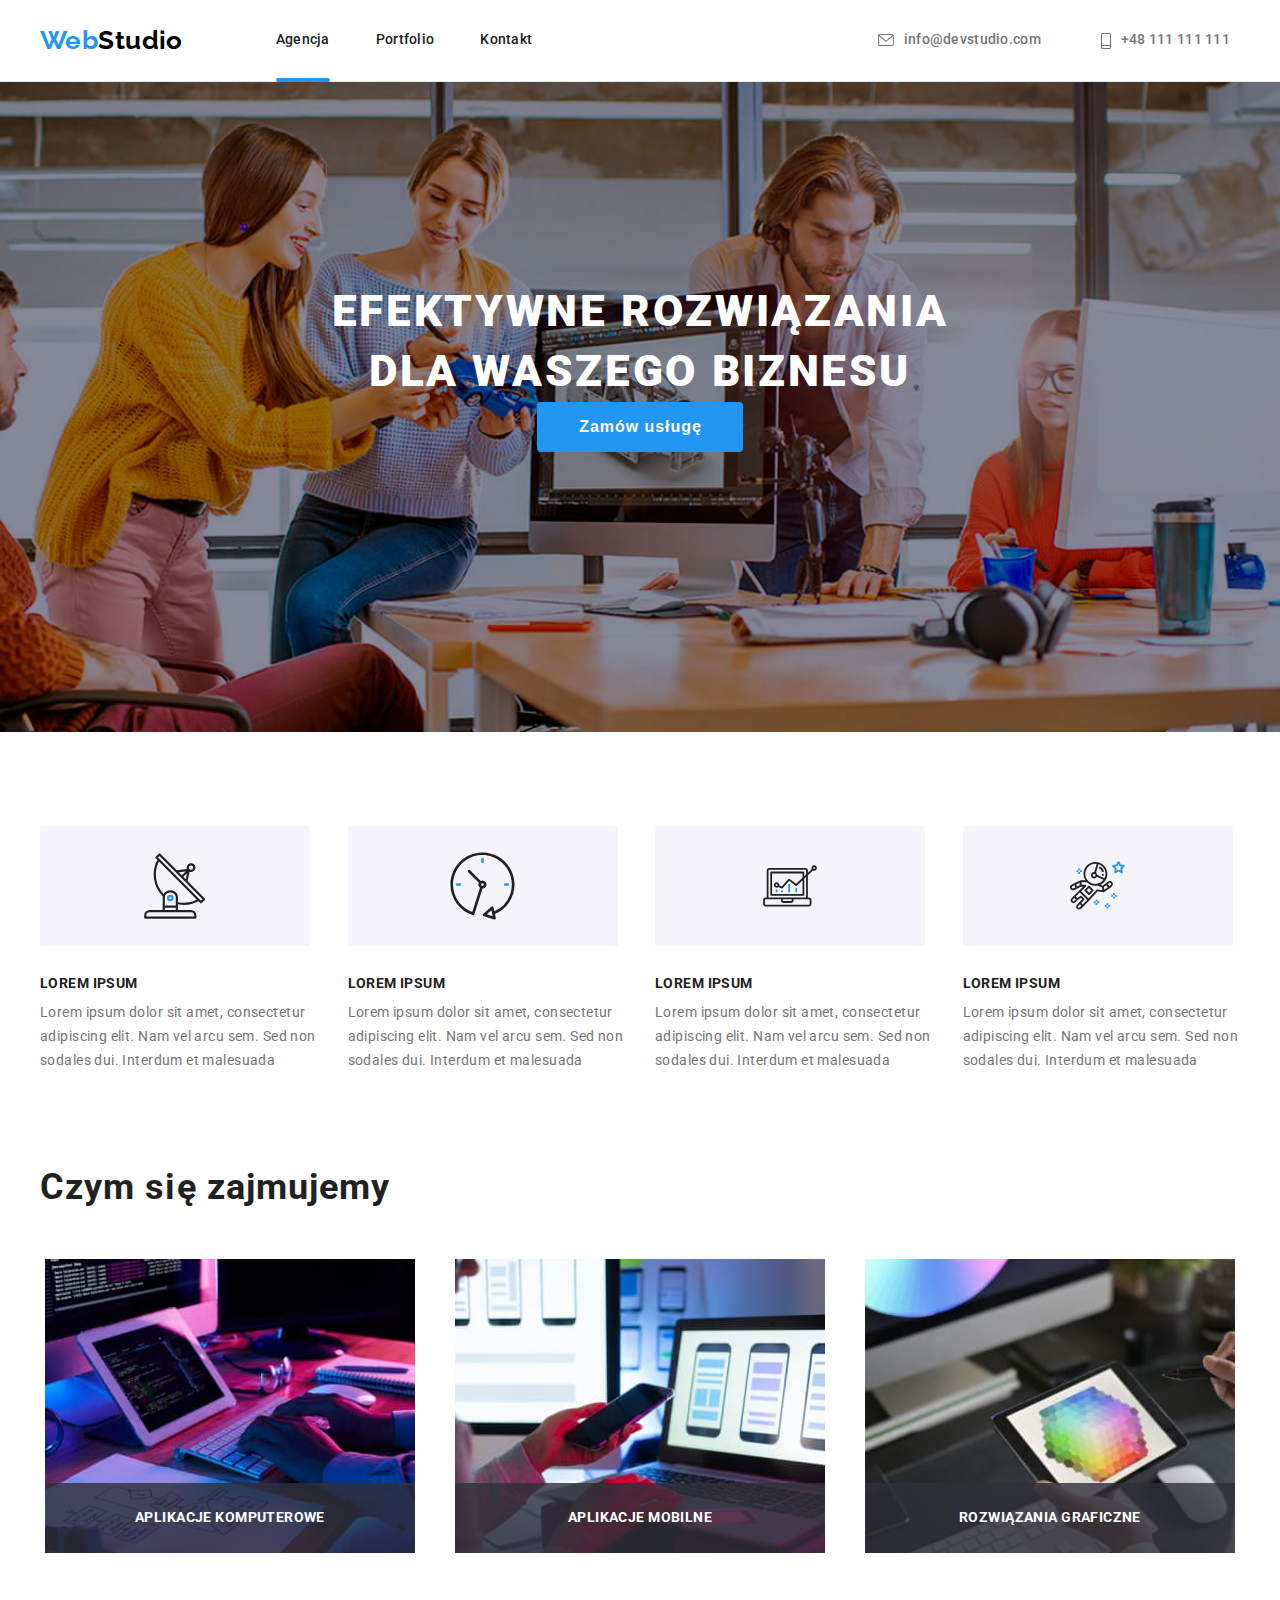
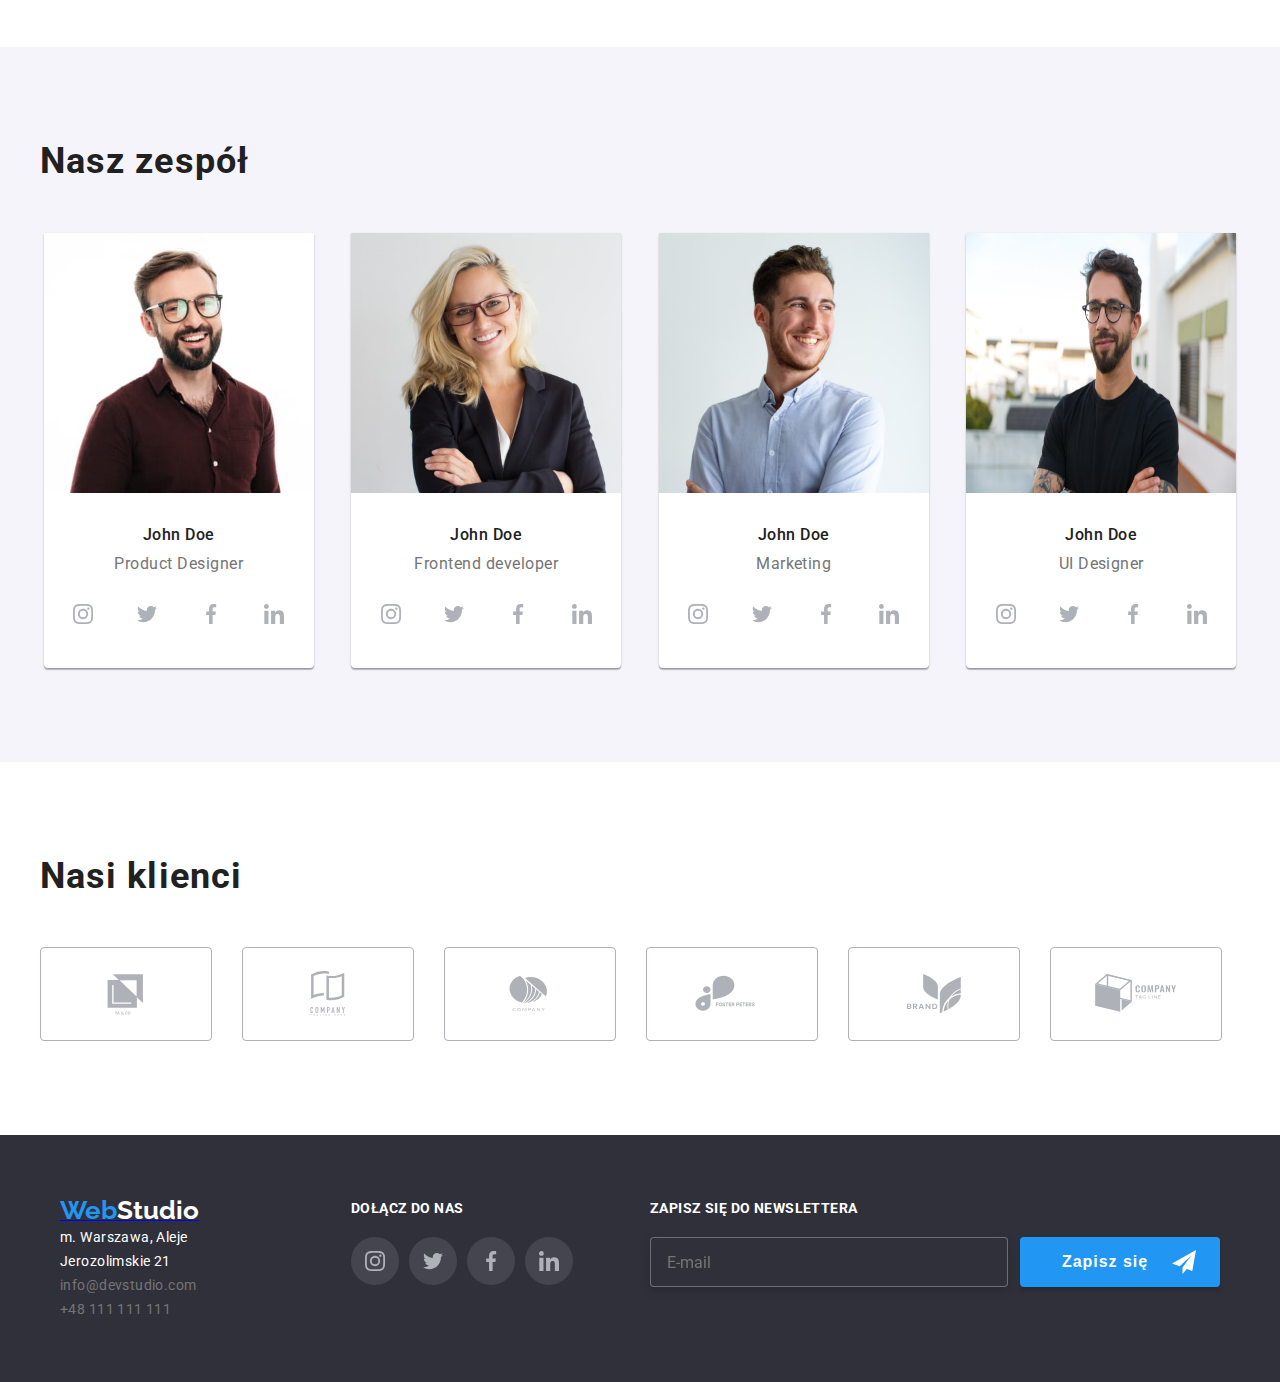
==== commit ff067d8c: "new size modal and styles css" ====
--- a/index.html
+++ b/index.html
@@ -338,8 +338,9 @@
         </div>
         <div>
           <p class="submit">ZAPISZ SIĘ DO NEWSLETTERA</p>
-          <form name="submit-form" novalidate class="modal-form">
-            <input class="footer-input" type="email" name="email" placeholder="E-mail" required />
+          <form class="modal-form" name="submit-form" novalidate>
+            <input class="footer-input" type="email" name="email" placeholder="E-mail" required
+            pattern="[a-z0-9._%+-]+@[pa-z0-9.-]+\.[a-z]{2-4}$"" />
             <button class="button-sign-in" type="sumbit">
               <div class="p-button-sign-in">
                 Zapisz się<svg width="24" height="24" viewBox="0 0 32 32">
@@ -355,7 +356,7 @@
       <div class="modal">
         <button type="button" class="close-button" data-modal-close>
           <div class="close-icon">
-            <svg width="17" height="17" viewBox="0 0 32 32">
+            <svg width="24" height="24" viewBox="0 0 32 32">
               <use href="./images/icons.svg#icon-close-black-18dp-2-1-1"></use>
             </svg>
           </div>
@@ -369,7 +370,7 @@
             <svg class="modal-icon" width="12" height="12" viewBox="0 0 32 32">
               <use href="./images/icons.svg#icon-Vector"></use>
             </svg>
-            <input type="text" name="user-name" id="username" />
+            <input type="text" name="user-name" id="username" required minlength="2" />
           </div>
 
           <label for="userphone"><p class="label-modal">Telefon</p></label>
@@ -377,7 +378,14 @@
             <svg class="modal-icon" width="13" height="13" viewBox="0 0 32 32">
               <use href="./images/icons.svg#icon-Vector-1"></use>
             </svg>
-            <input type="number" name="user-phone" id="userphone" />
+            <input
+              type="number"
+              name="user-phone"
+              id="userphone"
+              minlength="9"
+              maxlength="15"
+              required
+            />
           </div>
 
           <label for="useremail"><p class="label-modal">Email</p></label>
@@ -385,7 +393,8 @@
             <svg class="modal-icon" width="15" height="12" viewBox="0 0 32 32">
               <use href="./images/icons.svg#icon-Vector-2"></use>
             </svg>
-            <input type="email" name="user-email" id="useremail" />
+            <input type="email" name="user-email" id="useremail" required
+            pattern="[a-z0-9._%+-]+@[pa-z0-9.-]+\.[a-z]{2-4}$"" />
           </div>
 
           <label for="textarea"><p class="label-modal">Komentarz</p></label>
@@ -402,15 +411,30 @@
 
           <div class="checkbox">
             <div class="chceckbox_control">
-              <input type="checkbox" id="check" name="check" value="1" class="checkbox_input" />
-              <svg class="checkbox-icon" width="16" height="15" viewBox="0 0 42 32">
+              <input
+                class="checkbox_input"
+                type="checkbox"
+                id="check"
+                name="check"
+                value="1"
+                required
+              />
+              <svg
+                class="checkbox-icon"
+                width="16"
+                height="15
+            "
+                viewBox="0 0 42 32"
+              >
                 <use href="./images/icons.svg#icon-Vector-3"></use>
               </svg>
-              <label class="chceckbox_label" for="check">
-                Oświadczam iż akceptuję <a href="./" class="modal-agreement">Regulamin</a> i
-                <a href="./" class="modal-agreement">Politykę Prywatności.</a>
-              </label>
             </div>
+            <label for="check">
+              <p class="modal-agreement">
+                Oświadczam iż akceptuję <a href="./" class="modal-agreement-1">Regulamin</a> i
+                <a href="./" class="modal-agreement-1">Politykę Prywatności.</a>
+              </p>
+            </label>
           </div>
 
           <div class="button-box">
--- a/css/styles.css
+++ b/css/styles.css
@@ -598,13 +598,15 @@
 
 .footer-input {
   box-sizing: border-box;
+  display: flex;
+  justify-content: center;
   border-color: rgba(255, 255, 255, 0.3);
   background-color: #2f303a;
   margin-left: 77px;
   width: 358px;
   height: 50px;
   padding-left: 16px;
-
+  padding-top: 0;
   font-family: Roboto;
   font-size: 16px;
   line-height: 20px;
@@ -624,7 +626,7 @@
   width: 358px;
   height: 50px;
   padding-left: 16px;
-
+  padding-top: 0;
   font-family: Roboto;
   font-size: 16px;
   line-height: 20px;
@@ -706,6 +708,12 @@
     0px 2px 1px rgba(0, 0, 0, 0.2);
   border-radius: 4px;
   padding: 40px;
+  box-sizing: border-box;
+}
+
+.modal-form {
+  display: flex;
+  justify-content: space-around;
 }
 
 .is-hidden .modal {
@@ -727,17 +735,24 @@
   border-radius: 50%;
   cursor: pointer;
   padding: 5px;
-  transition-property: background-color, fill;
+  transition-property: fill, background-color;
+  box-sizing: border-box;
+  width: 30px;
+  height: 30px;
 }
 
 .close-icon {
   fill: #000000;
+  padding: 5px;
   background-color: transparent;
   display: flex;
   justify-content: center;
   align-items: center;
   border-radius: 50%;
   transition-property: fill, background-color;
+  box-sizing: border-box;
+  width: 24px;
+  height: 24px;
 }
 
 .close-button:hover,
@@ -769,6 +784,7 @@
 input {
   padding-top: 12px;
   padding-left: 42px;
+  box-sizing: border-box;
 }
 
 input,
@@ -824,13 +840,13 @@
   line-height: 1.16;
   letter-spacing: 0.01em;
   resize: none;
-  width: 495px;
+  width: 448px;
   height: 120px;
   position: relative;
   border: 1px solid rgba(33, 33, 33, 0.2);
   border-radius: 4px;
   padding: 12px 16px;
-  margin-right: 40px;
+  box-sizing: border-box;
 }
 
 .modal-buttom {
@@ -849,7 +865,7 @@
   letter-spacing: 0.06em;
   text-align: center;
   color: #ffffff;
-  margin-top: 40px;
+  /* margin-top: 40px; */
 }
 
 .modal-agreement {
@@ -859,13 +875,24 @@
   line-height: 1.71;
   letter-spacing: 0.03em;
   text-align: left;
-  margin-top: 20px;
-  margin-bottom: 30px;
+  color: var(--secondary-color);
+}
+
+.modal-agreement-1 {
+  font-family: Roboto;
+  font-size: 14px;
+  font-weight: 400;
+  line-height: 1.71;
+  letter-spacing: 0.03em;
+  text-align: left;
+
+  color: var(--highlight-color);
 }
 
 .button-box {
   display: flex;
   justify-content: center;
+  margin: 0;
 }
 
 /* CUSTOM CHECKBOX */
@@ -882,176 +909,66 @@
   display: inline-flex;
   justify-content: center;
   align-items: center;
-}
-
-.checkbox-icon {
-  fill: #ffffff;
-  border-radius: 2px;
+  width: 100%;
+  margin-top: 20px;
+  margin-bottom: 30px;
+}
+
+.chceckbox_control {
+  position: relative;
+  margin-right: 7px;
   width: 16px;
   height: 15px;
-  background-color: #2196f3;
-}
-
-.chceckbox_control {
-  position: relative;
+}
+
+.checkbox_input {
+  width: 16px;
+  height: 15px;
+  display: flex;
+}
+
+.checkbox-icon {
+  position: absolute;
   display: flex;
   justify-content: center;
   align-items: center;
-  gap: 1rem;
-  flex: 0 0 auto;
-  border-radius: 2px;
-  transition-duration: 250ms;
-  transition-timing-function: cubic-bezier(0.4, 0, 0.2, 1);
-}
-
-.checkbox_input {
-  position: absolute;
-  width: 100%;
-  height: 100%;
-  clip: rect(1px, 1px, 1px, 1px);
-}
-
-.checkbox_label {
-  transition-duration: 250ms;
-  transition-timing-function: cubic-bezier(0.4, 0, 0.2, 1);
-  dispaly: block;
+  pointer-events: none;
+  top: 0;
+  left: 0;
+  fill: transparent;
+  transition-duration: 250ms;
+  transition-timing-function: cubic-bezier(0.4, 0, 0.2, 1);
   width: 100%;
   background-color: #ffffff;
-  border: 1px solid #000000;
+  border: 2px solid #212121;
+  box-sizing: border-box;
   border-radius: 2px;
   cursor: pointer;
 }
 
-.checkbox_label:hover {
+.checkbox-icon:hover {
   border-color: none;
   background: #2196f3;
   border-radius: 2px;
-}
-
-.checkbox_label::after {
+  fill: #ffffff;
+}
+
+.checkbox-icon::after {
   content: '';
   position: absolute;
   display: block;
 }
 
-.checkbox_input:checked + .checkbox_label {
+.checkbox_input:checked + .checkbox-icon {
+  display: block;
   border-color: #2196f3;
   background-color: #2196f3;
   fill: #ffffff;
 }
 
-.checkbox_input:checked + .checkbox_label::after {
+.checkbox_input:checked + .checkbox-icon::after {
   border-color: #ffffff;
 }
-
-/* .checkbox_input {
-  position: relative;
-}
-
-.checkbox-box {
-  margin-top: 20px;
-  margin-bottom: 40px;
-  display: flex;
-  align-items: center;
-}
-
-.checkbox {
-  position: absolute;
-
-  .input_control {
-    border-radius: 2px;
-    color: var(--highlight-color);
-    border: 1px solid black;
-  }
-}
-
-.input_control svg {
-  border: 1px solid #000000;
-  border-radius: 1px;;
-  width: 15px;
-  transform: scale(0);
-  transition-duration: 250ms;
-  transition-timing-function: cubic-bezier(0.4, 0, 0.2, 1);
-}
-
-input:checked + .input_control svg {
-  transform: scale(1);
-} */
-
-/* $brand: #0080d3;
-$grey-25: #e6e6e6;
-$grey-5: #fcfcfc;
-
-*, *:before, *:after {
-  box-sizing: border-box;
-}
-
-.form-container {
- 
-  height: 15px;
-width: 16px;
-  background-color: #ffffff;
-  border: 1px solid #212121;
-}
-
-/* HTML5 Boilerplate accessible hidden styles */
-/*.promoted-input-checkbox {
-  border: 0; 
-  clip: rect(0 0 0 0); 
-  height: 1px; margin: -1px; 
-  overflow: hidden; 
-  padding: 0; 
-  position: absolute; 
-  width: 1px;
-}
-
-.promoted-checkbox {
-  input:checked + label > svg {
-    // Firefox doesn't render svg's that is loading with the use tag if its been set to display: none and then toggled to display: block, so you have to use tricks like this to get it to render again:
-    height: 24px;
-    animation: draw-checkbox ease-in-out 0.2s forwards;
-  }
-  
-  label:active::after {
-    background-color: $grey-25;
-  }
-  
-  label {
-    color: $brand;
-    line-height: 40px;
-    cursor: pointer;
-    position: relative;
-    &:after {
-      content: "";
-      height: 40px;
-      width: 40px;
-      margin-right: 1rem;
-      float: left;
-      border: 2px solid $brand;
-      border-radius: 3px;
-      transition: 0.15s all ease-out;      
-    }
-  }
-  svg {
-    stroke: $brand;
-    stroke-width: 2px;
-    height: 0; //Firefox fix
-    width: 24px;
-    position: absolute;
-    left: -48px;
-    top: -4px;
-    stroke-dasharray: 33; //Firefox fix
-  }
-}
-
-@keyframes draw-checkbox {
-  0% {
-    stroke-dashoffset: 33;
-  }
-  100% {
-    stroke-dashoffset: 0;
-  }
-} */
 
 /*   PORTFOLIO    */
 
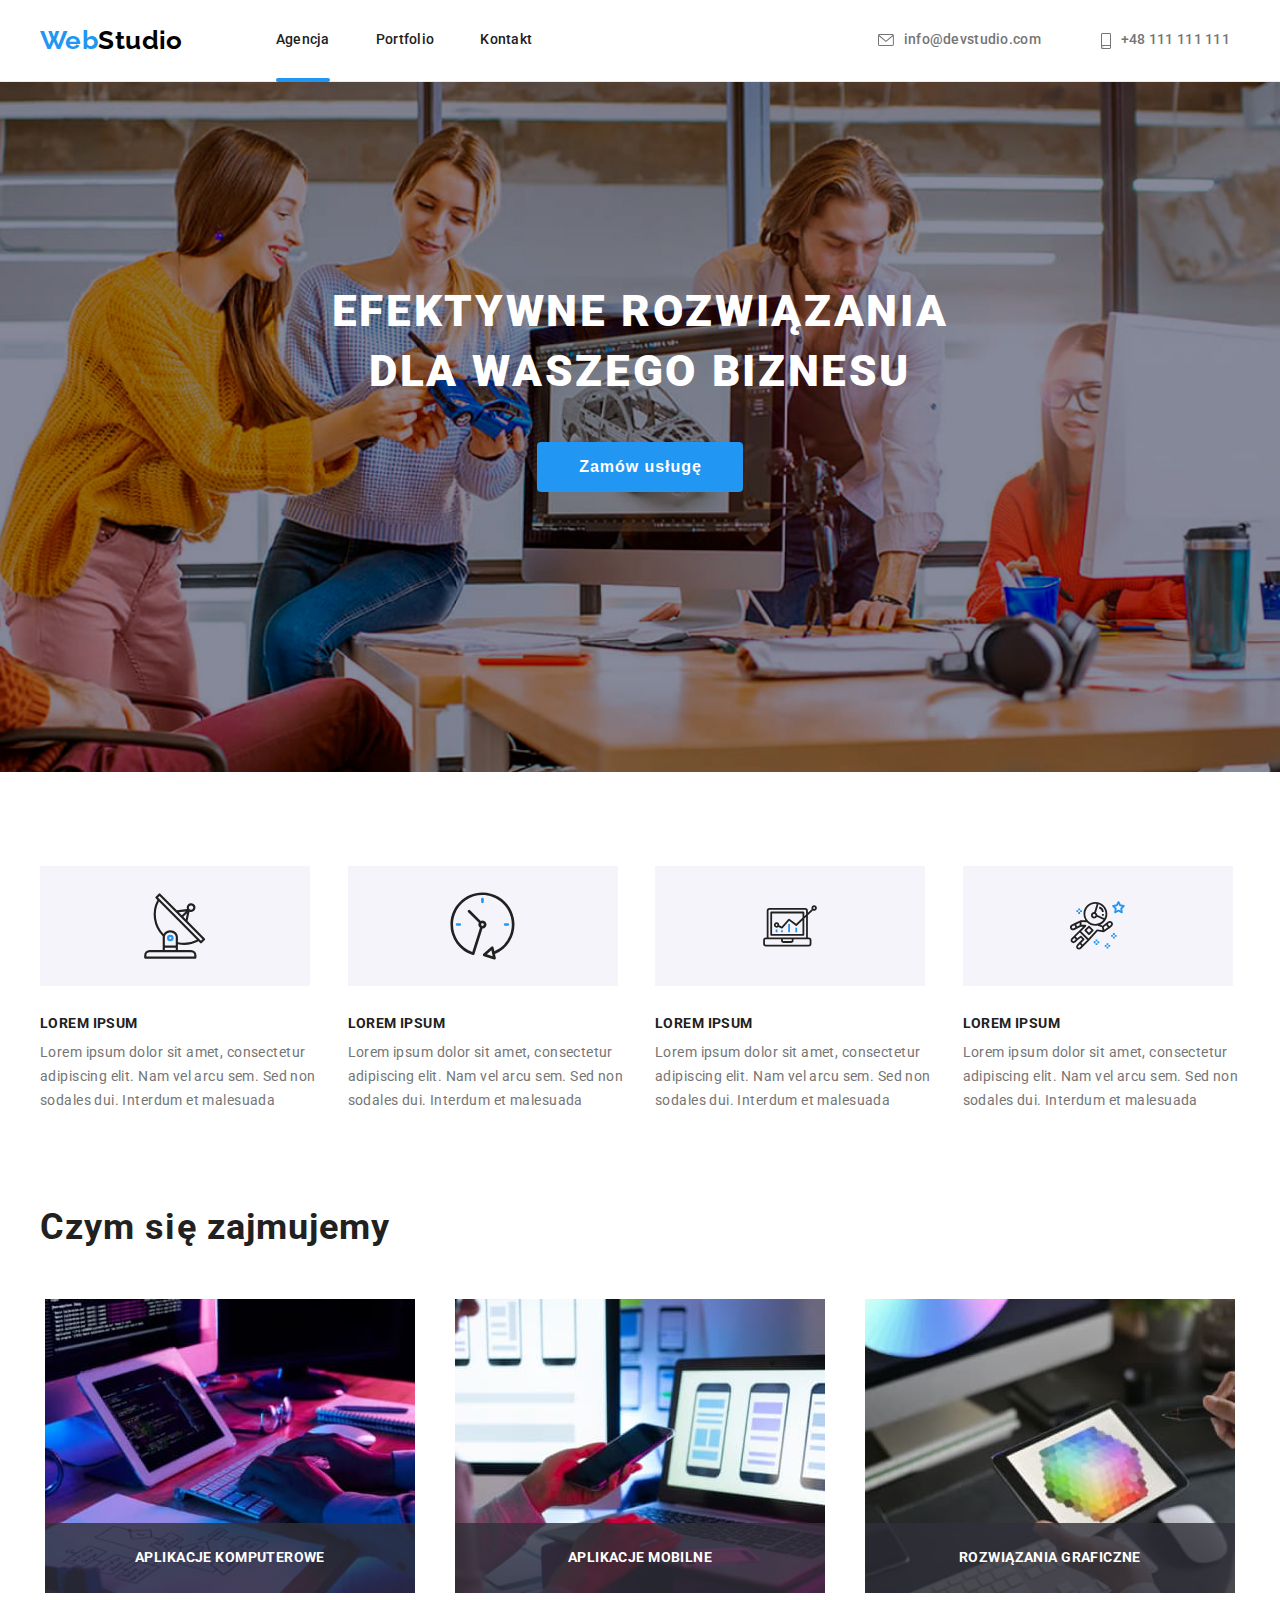
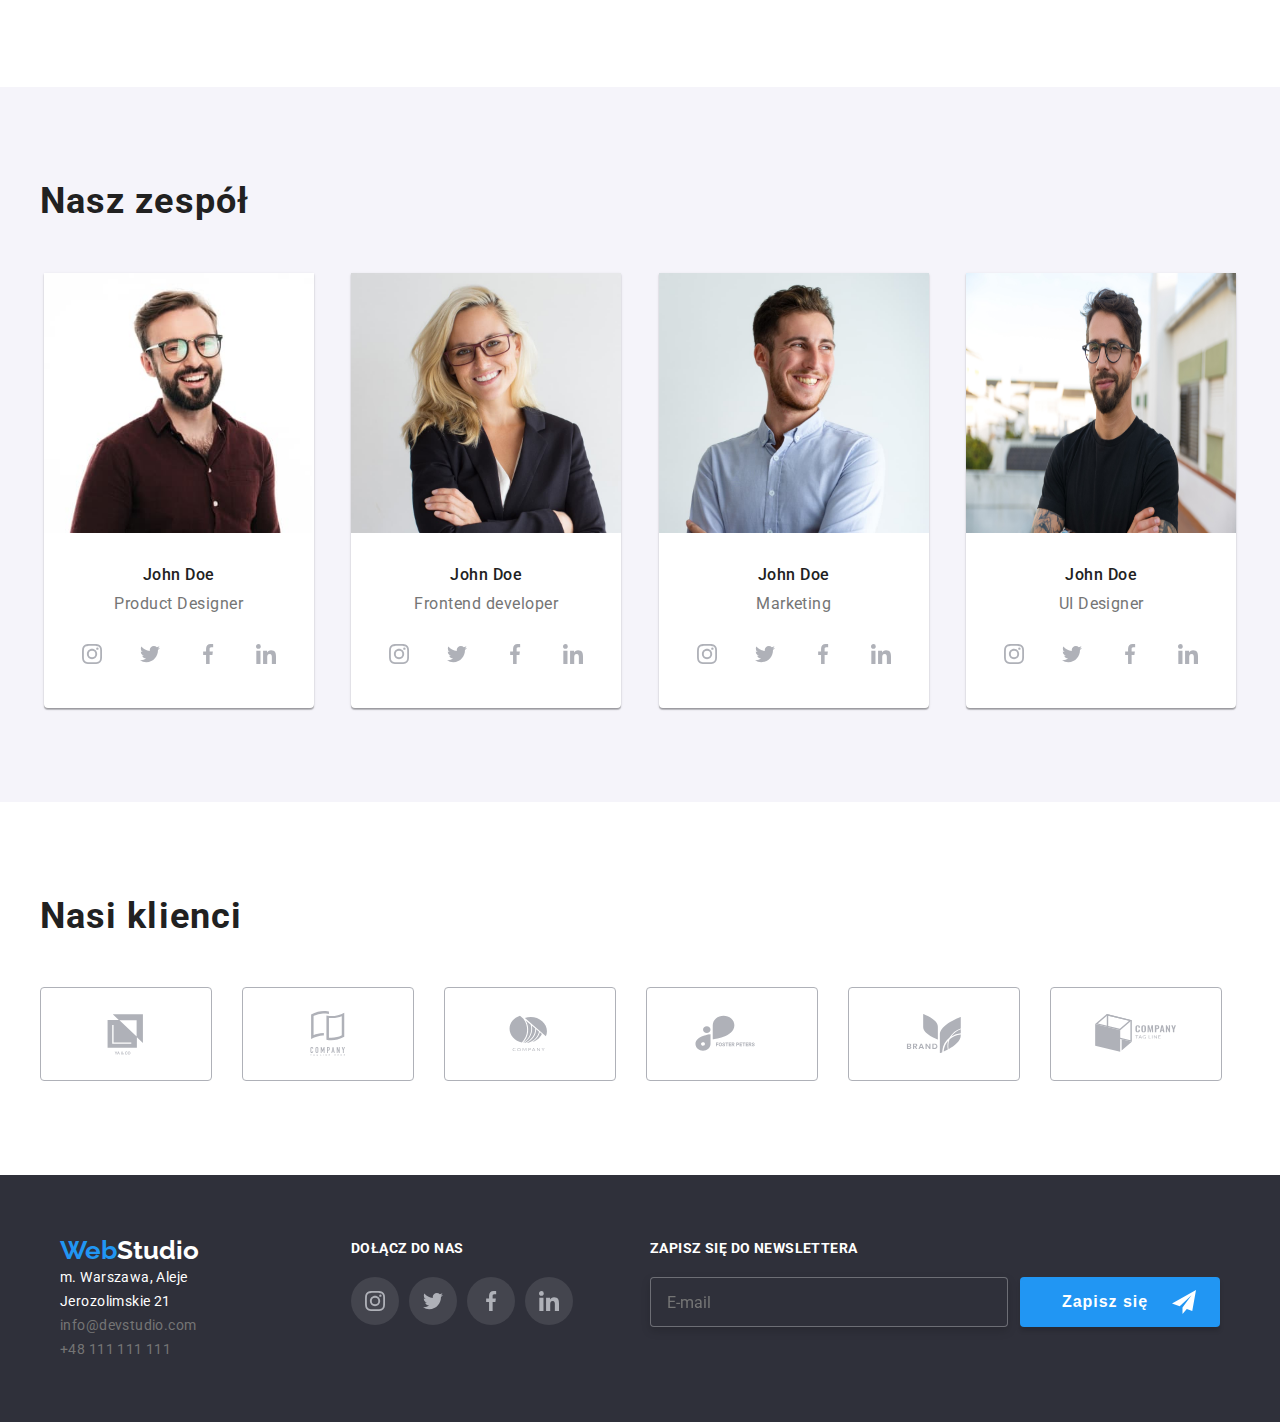
==== commit d661ba43: "new position for button, contacts icons and sign-in css" ====
--- a/index.html
+++ b/index.html
@@ -286,8 +286,8 @@
     <footer class="footer-box">
       <div class="cointainer">
         <div>
-          <a class="a-footer" href="./"
-            ><span class="web">Web</span><span class="studio-footer">Studio</span></a
+          <a class="footer-logo" href="./"
+            ><span class="web-footer">Web</span><span class="studio-footer">Studio</span></a
           >
           <address>
             <ul>
@@ -342,11 +342,9 @@
             <input class="footer-input" type="email" name="email" placeholder="E-mail" required
             pattern="[a-z0-9._%+-]+@[pa-z0-9.-]+\.[a-z]{2-4}$"" />
             <button class="button-sign-in" type="sumbit">
-              <div class="p-button-sign-in">
-                Zapisz się<svg width="24" height="24" viewBox="0 0 32 32">
-                  <use href="./images/icons.svg#icon-icon-send-1"></use>
-                </svg>
-              </div>
+              Zapisz się<svg width="24" height="24" viewBox="0 0 32 32">
+                <use href="./images/icons.svg#icon-icon-send-1"></use>
+              </svg>
             </button>
           </form>
         </div>
@@ -355,11 +353,9 @@
     <div class="backdrop is-hidden" data-modal>
       <div class="modal">
         <button type="button" class="close-button" data-modal-close>
-          <div class="close-icon">
-            <svg width="24" height="24" viewBox="0 0 32 32">
-              <use href="./images/icons.svg#icon-close-black-18dp-2-1-1"></use>
-            </svg>
-          </div>
+          <svg width="24" height="24" viewBox="0 0 32 32">
+            <use href="./images/icons.svg#icon-close-black-18dp-2-1-1"></use>
+          </svg>
         </button>
 
         <header class="modal-header">Zostaw swoje dane w formularzu poniżej</header>
--- a/css/styles.css
+++ b/css/styles.css
@@ -202,7 +202,7 @@
 
 .button:hover,
 .button:focus {
-  color: #000000;
+  color: var(--secondary-color);
   background-color: var(--highlight-color);
   line-height: 1.87;
   font-style: normal;
@@ -228,6 +228,7 @@
   border-style: none;
   padding: 10px 41px 10px 42px;
   transition-property: color, background-color;
+  margin-top: 40px;
 }
 
 .advantages {
@@ -327,6 +328,23 @@
   font-style: normal;
   font-weight: 700;
   transition-property: color;
+  padding-top: 60px;
+  padding-bottom: 20px;
+}
+
+.web-footer {
+  font-family: Raleway;
+  color: var(--highlight-color);
+  font-size: 26px;
+  font-style: bold;
+  text-decoration: none;
+  line-height: 1.19;
+  font-style: normal;
+  font-weight: 700;
+  font-size: 26px;
+  transition-property: color;
+  padding-top: 60px;
+  padding-bottom: 20px;
 }
 
 .footer-address {
@@ -338,6 +356,7 @@
   letter-spacing: 0.03em;
   line-height: 1.71;
   transition-property: color;
+  margin-top: 20px;
 }
 
 .footer-address:hover,
@@ -364,7 +383,6 @@
   display: flex;
   max-width: 1200px;
   margin: 0 auto;
-  /* justify-content: space-between; */
 }
 
 ul {
@@ -475,8 +493,9 @@
 
 .icon-container {
   margin: 16px 0px 30px 0px;
-  justify-content: space-evenly;
-  display: flex;
+  justify-content: center;
+  display: flex;
+  gap: 10px;
 }
 
 .icon-social-media {
@@ -560,8 +579,9 @@
   display: flex;
 }
 
-.a-footer {
+.footer-logo {
   padding: 25px 0px 25px 0px;
+  text-decoration: none;
 }
 
 .icon-join-us {
@@ -602,6 +622,7 @@
   justify-content: center;
   border-color: rgba(255, 255, 255, 0.3);
   background-color: #2f303a;
+  color: var(--highlight-color);
   margin-left: 77px;
   width: 358px;
   height: 50px;
@@ -644,42 +665,43 @@
   position: relative;
   width: 200px;
   height: 50px;
-  background: #2196f3;
+  background: var(--highlight-color);
   box-shadow: 0px 4px 4px rgba(0, 0, 0, 0.15);
   border-radius: 4px;
   margin-left: 12px;
   border: none;
-}
-
-.p-button-sign-in {
-  display: flex;
+  cursor: pointer;
+
   color: #ffffff;
   fill: #ffffff;
-  position: relative;
   font-size: 16px;
   font-weight: 700;
   line-height: 1.87;
   letter-spacing: 0.06em;
-  margin: 10px 24px 10px 42px;
+  padding: 10px 24px 10px 42px;
+  display: flex;
   align-items: center;
   justify-content: space-between;
   transition-property: fill, color, background-color;
 }
 
-.p-button-sign-in:hover,
-.p-button-sign-in:focus {
-  color: #000000;
-  fill: #000000;
-  background-color: var(--highlight-color);
-  line-height: 1.87;
-  font-style: normal;
-  font-weight: 700;
-  font-size: 16px;
-  letter-spacing: 0.06em;
-  margin: 10px 24px 10px 42px;
-  transition-duration: 250ms;
-  transition-timing-function: cubic-bezier(0.4, 0, 0.2, 1);
-}
+.button-sign-in:focus,
+.button-sign-in:hover {
+  color: var(--secondary-color);
+  fill: var(--secondary-color);
+  position: relative;
+  width: 200px;
+  height: 50px;
+  background: var(--highlight-color);
+  box-shadow: 0px 4px 4px rgba(0, 0, 0, 0.15);
+  border-radius: 4px;
+  margin-left: 12px;
+  border: none;
+  transition-duration: 250ms;
+  transition-timing-function: cubic-bezier(0.4, 0, 0.2, 1);
+  cursor: pointer;
+}
+
 
 /*    OKNO MODALNE    */
 
@@ -728,6 +750,9 @@
 
 .close-button {
   position: absolute;
+  display: flex;
+  justify-content: center;
+  align-items: center;
   top: 8px;
   right: 8px;
   background: transparent;
@@ -739,20 +764,6 @@
   box-sizing: border-box;
   width: 30px;
   height: 30px;
-}
-
-.close-icon {
-  fill: #000000;
-  padding: 5px;
-  background-color: transparent;
-  display: flex;
-  justify-content: center;
-  align-items: center;
-  border-radius: 50%;
-  transition-property: fill, background-color;
-  box-sizing: border-box;
-  width: 24px;
-  height: 24px;
 }
 
 .close-button:hover,
@@ -805,12 +816,15 @@
   border: 1px solid rgba(33, 33, 33, 0.2);
   border-radius: 4px;
   height: 40px;
+  transition-property: fill, border-color;
 }
 
 .input-box:focus-within,
 .modal-textarea:focus-within {
   border-color: #2196f3;
   fill: #2196f3;
+  transition-duration: 250ms;
+  transition-timing-function: cubic-bezier(0.4, 0, 0.2, 1);
 }
 
 .label-modal {
@@ -853,10 +867,11 @@
   position: relative;
   width: 200px;
   height: 50px;
-  background: #2196f3;
+  background: var(--highlight-color);
   box-shadow: 0px 4px 4px rgba(0, 0, 0, 0.15);
   border-radius: 4px;
   border: none;
+  cursor: pointer;
 
   font-family: Roboto;
   font-size: 16px;
@@ -865,7 +880,14 @@
   letter-spacing: 0.06em;
   text-align: center;
   color: #ffffff;
-  /* margin-top: 40px; */
+  transition-property: color;
+}
+
+.modal-buttom:focus,
+.modal-buttom:hover {
+  color: var(--secondary-color);
+  transition-duration: 250ms;
+  transition-timing-function: cubic-bezier(0.4, 0, 0.2, 1);
 }
 
 .modal-agreement {
@@ -936,8 +958,7 @@
   top: 0;
   left: 0;
   fill: transparent;
-  transition-duration: 250ms;
-  transition-timing-function: cubic-bezier(0.4, 0, 0.2, 1);
+  transition-property: fill, background-color, color;
   width: 100%;
   background-color: #ffffff;
   border: 2px solid #212121;
@@ -951,6 +972,8 @@
   background: #2196f3;
   border-radius: 2px;
   fill: #ffffff;
+  transition-duration: 250ms;
+  transition-timing-function: cubic-bezier(0.4, 0, 0.2, 1);
 }
 
 .checkbox-icon::after {
